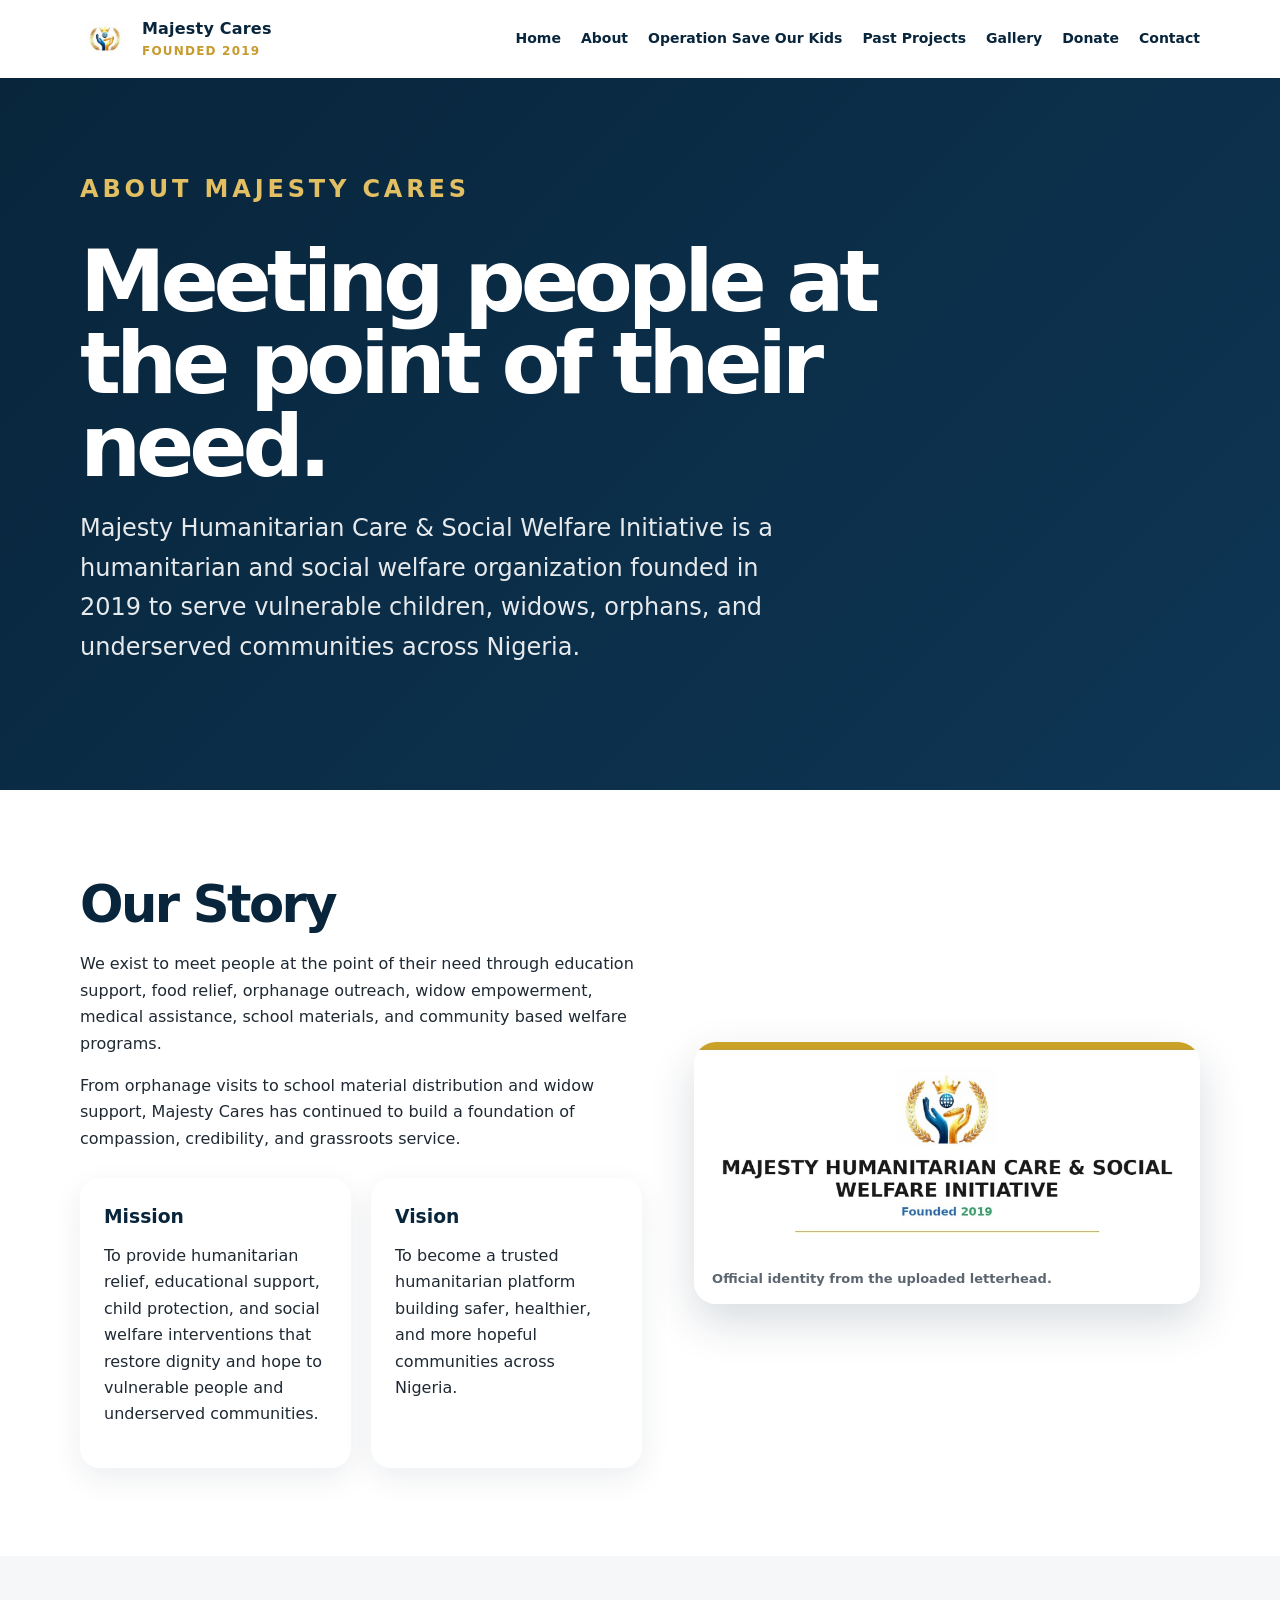
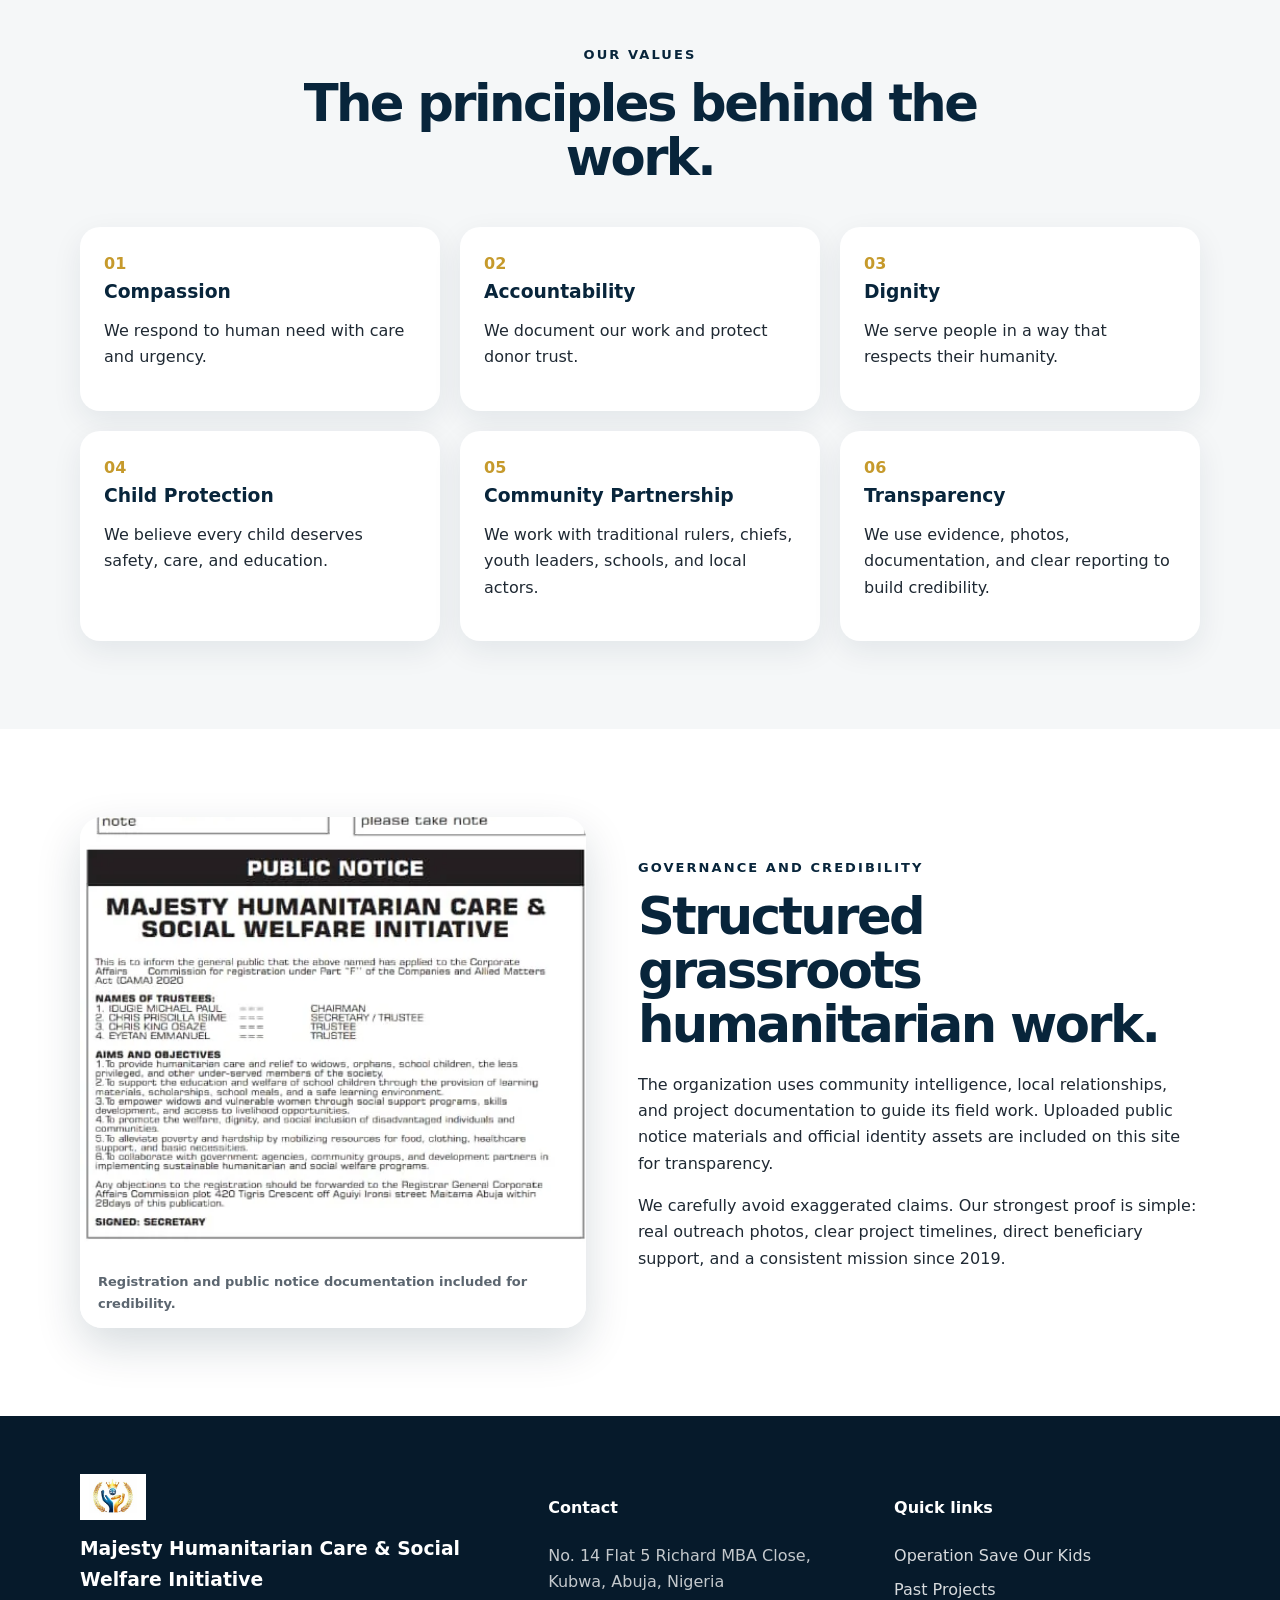
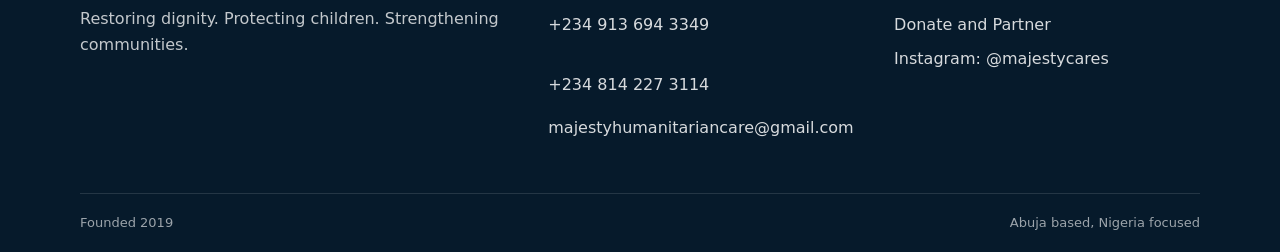
==== about.html @ 4772997c "Initial Majesty Cares NGO website" ====
<!doctype html>
<html lang="en">
<head>
  <meta charset="utf-8">
  <meta name="viewport" content="width=device-width, initial-scale=1">
  <title>About Majesty Cares | Founded 2019</title>
  <meta name="description" content="Learn about Majesty Humanitarian Care & Social Welfare Initiative, its mission, values, and grassroots humanitarian work.">
  <meta property="og:title" content="About Majesty Cares | Founded 2019">
  <meta property="og:description" content="Learn about Majesty Humanitarian Care & Social Welfare Initiative, its mission, values, and grassroots humanitarian work.">
  <meta property="og:image" content="assets/images/og-majesty-cares.jpg">
  <meta property="og:type" content="website">
  <link rel="icon" href="assets/images/logo.png">
  <link rel="stylesheet" href="assets/css/styles.css">
</head>
<body>

<header class="site-header" id="top">
  <div class="container header-inner">
    <a class="brand" href="index.html" aria-label="Majesty Cares home">
      <img src="assets/images/logo.png" alt="Majesty Humanitarian Care and Social Welfare Initiative logo">
      <span><strong>Majesty Cares</strong><small>Founded 2019</small></span>
    </a>
    <button class="nav-toggle" aria-expanded="false" aria-label="Open menu"><span></span><span></span><span></span></button>
    <nav class="main-nav" aria-label="Primary navigation">
      <a href="index.html">Home</a>
      <a href="about.html">About</a>
      <a href="operation-save-our-kids.html">Operation Save Our Kids</a>
      <a href="projects.html">Past Projects</a>
      <a href="gallery.html">Gallery</a>
      <a href="donate.html">Donate</a>
      <a href="contact.html">Contact</a>
    </nav>
  </div>
</header>

<main>

<section class="page-hero compact">
  <div class="container">
    <p class="eyebrow gold">About Majesty Cares</p>
    <h1>Meeting people at the point of their need.</h1>
    <p>Majesty Humanitarian Care & Social Welfare Initiative is a humanitarian and social welfare organization founded in 2019 to serve vulnerable children, widows, orphans, and underserved communities across Nigeria.</p>
  </div>
</section>
<section class="section">
  <div class="container split-grid">
    <div>
      <h2>Our Story</h2>
      <p>We exist to meet people at the point of their need through education support, food relief, orphanage outreach, widow empowerment, medical assistance, school materials, and community based welfare programs.</p>
      <p>From orphanage visits to school material distribution and widow support, Majesty Cares has continued to build a foundation of compassion, credibility, and grassroots service.</p>
      <div class="values-grid small">
        <div><h3>Mission</h3><p>To provide humanitarian relief, educational support, child protection, and social welfare interventions that restore dignity and hope to vulnerable people and underserved communities.</p></div>
        <div><h3>Vision</h3><p>To become a trusted humanitarian platform building safer, healthier, and more hopeful communities across Nigeria.</p></div>
      </div>
    </div>
    <div class="image-card official-card">
      <img src="assets/images/letterhead-header.png" alt="Official Majesty Cares letterhead identity">
      <div class="image-caption">Official identity from the uploaded letterhead.</div>
    </div>
  </div>
</section>
<section class="section muted">
  <div class="container">
    <div class="section-heading centered">
      <p class="eyebrow navy">Our Values</p>
      <h2>The principles behind the work.</h2>
    </div>
    <div class="values-grid">
      <div><span>01</span><h3>Compassion</h3><p>We respond to human need with care and urgency.</p></div>
      <div><span>02</span><h3>Accountability</h3><p>We document our work and protect donor trust.</p></div>
      <div><span>03</span><h3>Dignity</h3><p>We serve people in a way that respects their humanity.</p></div>
      <div><span>04</span><h3>Child Protection</h3><p>We believe every child deserves safety, care, and education.</p></div>
      <div><span>05</span><h3>Community Partnership</h3><p>We work with traditional rulers, chiefs, youth leaders, schools, and local actors.</p></div>
      <div><span>06</span><h3>Transparency</h3><p>We use evidence, photos, documentation, and clear reporting to build credibility.</p></div>
    </div>
  </div>
</section>
<section class="section">
  <div class="container split-grid reverse">
    <div class="image-card">
      <img src="assets/images/public-notice-businessnews.webp" alt="Majesty Cares public notice documentation">
      <div class="image-caption">Registration and public notice documentation included for credibility.</div>
    </div>
    <div>
      <p class="eyebrow navy">Governance and Credibility</p>
      <h2>Structured grassroots humanitarian work.</h2>
      <p>The organization uses community intelligence, local relationships, and project documentation to guide its field work. Uploaded public notice materials and official identity assets are included on this site for transparency.</p>
      <p>We carefully avoid exaggerated claims. Our strongest proof is simple: real outreach photos, clear project timelines, direct beneficiary support, and a consistent mission since 2019.</p>
    </div>
  </div>
</section>

</main>

<footer class="site-footer">
  <div class="container footer-grid">
    <div>
      <img class="footer-logo" src="assets/images/logo.png" alt="Majesty Cares logo">
      <h3>Majesty Humanitarian Care & Social Welfare Initiative</h3>
      <p>Restoring dignity. Protecting children. Strengthening communities.</p>
    </div>
    <div>
      <h4>Contact</h4>
      <p>No. 14 Flat 5 Richard MBA Close, Kubwa, Abuja, Nigeria</p>
      <p><a href="tel:+2349136943349">+234 913 694 3349</a><br><a href="tel:+2348142273114">+234 814 227 3114</a></p>
      <p><a href="mailto:majestyhumanitariancare@gmail.com">majestyhumanitariancare@gmail.com</a></p>
    </div>
    <div>
      <h4>Quick links</h4>
      <a href="operation-save-our-kids.html">Operation Save Our Kids</a>
      <a href="projects.html">Past Projects</a>
      <a href="donate.html">Donate and Partner</a>
      <a href="https://www.instagram.com/majestycares?utm_source=ig_web_button_share_sheet&igsh=ZDNlZDc0MzIxNw==" target="_blank" rel="noopener">Instagram: @majestycares</a>
    </div>
  </div>
  <div class="container footer-bottom">
    <span>Founded 2019</span>
    <span>Abuja based, Nigeria focused</span>
  </div>
</footer>

<script src="assets/js/main.js"></script>
</body>
</html>
---- assets/css/styles.css ----
:root{
  --navy:#08253b;
  --navy-2:#0e3655;
  --gold:#c69a2c;
  --gold-2:#e1bf62;
  --cream:#f8f3e7;
  --soft:#f5f7f8;
  --green:#1d6f5b;
  --text:#1f2933;
  --muted:#5c6670;
  --white:#fff;
  --shadow:0 18px 45px rgba(8,37,59,.16);
  --radius:22px;
}
*{box-sizing:border-box}
html{scroll-behavior:smooth}
body{margin:0;font-family:Inter, ui-sans-serif, system-ui, -apple-system, BlinkMacSystemFont, "Segoe UI", sans-serif;color:var(--text);background:#fff;line-height:1.65}
a{color:inherit;text-decoration:none}
img{max-width:100%;display:block}
.container{width:min(1120px,92vw);margin:0 auto}.narrow{width:min(820px,92vw)}.centered{text-align:center}.centered-actions{justify-content:center}
.site-header{position:sticky;top:0;z-index:50;background:rgba(255,255,255,.94);backdrop-filter:blur(14px);box-shadow:0 1px 0 rgba(8,37,59,.08)}
.header-inner{display:flex;align-items:center;justify-content:space-between;min-height:78px;gap:24px}.brand{display:flex;align-items:center;gap:12px}.brand img{width:50px;height:42px;object-fit:contain}.brand strong{display:block;color:var(--navy);letter-spacing:.2px}.brand small{display:block;color:var(--gold);font-size:12px;font-weight:700;text-transform:uppercase;letter-spacing:.1em}.main-nav{display:flex;align-items:center;gap:20px;font-weight:700;font-size:14px;color:var(--navy)}.main-nav a{position:relative}.main-nav a:after{content:"";position:absolute;left:0;bottom:-8px;width:0;height:2px;background:var(--gold);transition:.25s}.main-nav a:hover:after{width:100%}.nav-toggle{display:none;border:0;background:var(--navy);border-radius:10px;padding:10px;gap:4px;flex-direction:column}.nav-toggle span{width:24px;height:2px;background:#fff;display:block}
.hero{position:relative;min-height:700px;display:grid;align-items:center;overflow:hidden;background:var(--navy);color:#fff}.hero-bg{position:absolute;inset:0}.hero-bg:after{content:"";position:absolute;inset:0;background:linear-gradient(90deg,rgba(8,37,59,.92),rgba(8,37,59,.62),rgba(8,37,59,.18))}.hero-bg img{width:100%;height:100%;object-fit:cover}.hero-content{position:relative;z-index:1;padding:90px 0}.eyebrow{font-size:13px;font-weight:900;text-transform:uppercase;letter-spacing:.16em;margin:0 0 12px}.eyebrow.gold{color:var(--gold-2)}.eyebrow.navy{color:var(--navy)}.hero h1,.page-hero h1{font-size:clamp(44px,7vw,86px);line-height:.96;margin:0 0 22px;letter-spacing:-.06em;max-width:850px}.lead,.page-hero p{font-size:clamp(18px,2.3vw,24px);max-width:720px;margin:0 0 30px;color:rgba(255,255,255,.9)}.hero-actions{display:flex;flex-wrap:wrap;gap:14px;align-items:center}.btn{display:inline-flex;align-items:center;justify-content:center;border-radius:999px;padding:14px 22px;font-weight:900;border:2px solid transparent;transition:.2s;cursor:pointer}.btn:hover{transform:translateY(-2px)}.btn-primary{background:var(--gold);color:#111}.btn-secondary{background:var(--navy);color:#fff}.btn-light{background:#fff;color:var(--navy)}.btn-outline{border-color:rgba(255,255,255,.65);color:#fff}.credibility-strip{margin-top:34px;display:flex;flex-wrap:wrap;gap:10px}.credibility-strip span{background:rgba(255,255,255,.13);border:1px solid rgba(255,255,255,.23);border-radius:999px;padding:9px 13px;font-weight:800;font-size:13px}
.section{padding:88px 0}.muted{background:var(--soft)}.split-grid{display:grid;grid-template-columns:1fr .9fr;gap:52px;align-items:center}.split-grid.reverse{grid-template-columns:.9fr 1fr}h2{font-size:clamp(32px,4vw,54px);line-height:1.05;letter-spacing:-.05em;color:var(--navy);margin:0 0 20px}h3{margin:0 0 10px;color:var(--navy)}p{margin:0 0 16px}.large-text{font-size:24px;color:var(--navy);font-weight:700}.text-link{color:var(--gold);font-weight:900}.image-card{background:#fff;border-radius:var(--radius);overflow:hidden;box-shadow:var(--shadow)}.image-card img{width:100%;height:440px;object-fit:cover}.official-card img{height:auto;object-fit:contain;background:#fff}.image-caption{padding:14px 18px;background:#fff;color:var(--muted);font-size:13px;font-weight:700}.section-heading{margin-bottom:34px}.section-heading.centered{max-width:800px;margin:0 auto 42px}.crisis-section{background:linear-gradient(135deg,var(--navy),#0a1b2a);color:#fff}.crisis-section h2,.crisis-section h3{color:#fff}.crisis-section p{color:rgba(255,255,255,.82)}.news-grid{display:grid;grid-template-columns:repeat(3,1fr);gap:18px}.news-card{background:rgba(255,255,255,.08);border:1px solid rgba(255,255,255,.16);border-radius:20px;padding:24px;min-height:220px}.news-card span{color:var(--gold-2);font-weight:900;text-transform:uppercase;font-size:12px;letter-spacing:.12em}.news-card p{margin-bottom:0}.osok-highlight{background:var(--cream)}.callout-panel{background:var(--navy);color:#fff;border-radius:var(--radius);padding:42px;box-shadow:var(--shadow)}.callout-panel h2{color:#fff}.mini-list{display:flex;gap:10px;flex-wrap:wrap;margin:24px 0}.mini-list span{background:rgba(255,255,255,.12);border:1px solid rgba(255,255,255,.18);padding:8px 12px;border-radius:999px;font-weight:800;font-size:13px}.impact-board{display:grid;grid-template-columns:1fr 1fr;gap:16px}.impact-board div{background:#fff;border-radius:20px;padding:30px;box-shadow:var(--shadow)}.impact-board strong{display:block;font-size:44px;color:var(--gold);line-height:1}.impact-board span{font-weight:800;color:var(--navy)}.project-preview-grid{display:grid;grid-template-columns:repeat(3,1fr);gap:22px}.project-card{background:#fff;border-radius:var(--radius);overflow:hidden;box-shadow:var(--shadow)}.project-card img{height:250px;width:100%;object-fit:cover}.project-card div{padding:20px}.project-card span{color:var(--gold);font-weight:900;font-size:13px;text-transform:uppercase}.center-action{text-align:center;margin-top:34px}.donate-strip{background:var(--navy);color:#fff}.donate-strip h2{color:#fff}.donate-grid{display:grid;grid-template-columns:1.2fr .8fr;gap:40px;align-items:center}.donate-grid.big{align-items:start}.bank-card{background:#fff;color:var(--text);border-radius:var(--radius);padding:30px;box-shadow:var(--shadow)}.bank-card h2,.bank-card h3{color:var(--navy)}.copy-btn{border:0;background:var(--gold);color:#111;font-weight:900;border-radius:999px;padding:12px 18px;cursor:pointer}.small-note{font-size:13px;color:var(--muted);margin-top:18px}.sticky-card{position:sticky;top:100px}
.page-hero{background:linear-gradient(135deg,var(--navy),var(--navy-2));color:#fff;padding:110px 0}.page-hero.compact{padding:92px 0}.page-hero.operation-hero{background:linear-gradient(rgba(8,37,59,.82),rgba(8,37,59,.82)),url('../images/hero-school-outreach.webp') center/cover}.values-grid{display:grid;grid-template-columns:repeat(3,1fr);gap:20px}.values-grid.small{grid-template-columns:1fr 1fr;margin-top:26px}.values-grid div{background:#fff;border-radius:20px;padding:24px;box-shadow:0 10px 30px rgba(8,37,59,.08)}.values-grid span{color:var(--gold);font-weight:900}.area-grid{display:grid;grid-template-columns:repeat(6,1fr);gap:16px}.area-grid div{background:#fff;border-radius:18px;padding:24px;text-align:center;box-shadow:0 10px 28px rgba(8,37,59,.08)}.area-grid h3{font-size:18px}.area-grid p{margin:0;color:var(--gold);font-weight:900}.pillar-grid{display:grid;grid-template-columns:repeat(4,1fr);gap:18px}.pillar-card{background:#fff;border-radius:22px;padding:26px;box-shadow:var(--shadow)}.pillar-card span{color:var(--gold);font-weight:900}.pillar-card ul{padding-left:18px;margin-bottom:0}.news-stack{display:grid;gap:14px}.news-stack a{display:block;background:rgba(255,255,255,.08);border:1px solid rgba(255,255,255,.16);border-radius:18px;padding:20px;font-weight:900}.timeline-section{background:#fff}.timeline-item{display:grid;grid-template-columns:220px 1fr;gap:34px;padding:36px 0;border-bottom:1px solid #e5e8eb}.timeline-date{color:var(--gold);font-weight:900}.photo-row{display:grid;grid-template-columns:1fr 1fr;gap:16px;margin-top:20px}.photo-row.three{grid-template-columns:repeat(3,1fr)}.photo-row img{height:280px;width:100%;object-fit:cover;border-radius:18px}.check-list{display:grid;grid-template-columns:1fr 1fr;gap:8px 22px;padding-left:18px}.gallery-filters{display:flex;flex-wrap:wrap;gap:10px;margin-bottom:28px}.gallery-filters button{border:1px solid #d8dde3;background:#fff;border-radius:999px;padding:10px 16px;font-weight:900;cursor:pointer}.gallery-filters .active{background:var(--navy);color:#fff;border-color:var(--navy)}.gallery-grid{display:grid;grid-template-columns:repeat(3,1fr);gap:18px}.gallery-grid figure{margin:0;background:#fff;border-radius:18px;overflow:hidden;box-shadow:0 10px 28px rgba(8,37,59,.1)}.gallery-grid img{height:310px;width:100%;object-fit:cover}.gallery-grid figcaption{padding:13px 15px;font-weight:800;color:var(--navy)}.support-list{display:grid;grid-template-columns:1fr 1fr;gap:12px}.support-list div{background:var(--soft);border-radius:14px;padding:15px;font-weight:800;color:var(--navy)}.contact-grid{display:grid;grid-template-columns:1fr .8fr;gap:40px;align-items:center}.contact-card{background:var(--cream);border-radius:var(--radius);padding:36px;box-shadow:var(--shadow)}.contact-card a{color:var(--navy);font-weight:900}.footer-logo{width:66px;margin-bottom:14px}.site-footer{background:#061a2b;color:#fff;padding:58px 0 18px}.footer-grid{display:grid;grid-template-columns:1.4fr 1fr 1fr;gap:40px}.site-footer h3,.site-footer h4{color:#fff}.site-footer p{color:rgba(255,255,255,.76)}.site-footer a{display:block;color:rgba(255,255,255,.84);margin:0 0 8px}.footer-bottom{border-top:1px solid rgba(255,255,255,.12);margin-top:36px;padding-top:18px;display:flex;justify-content:space-between;color:rgba(255,255,255,.6);font-size:13px}
@media (max-width:980px){.nav-toggle{display:flex}.main-nav{position:absolute;top:78px;left:0;right:0;background:#fff;display:none;flex-direction:column;align-items:flex-start;padding:24px 5vw;box-shadow:0 18px 30px rgba(8,37,59,.12)}.main-nav.open{display:flex}.split-grid,.split-grid.reverse,.donate-grid,.contact-grid{grid-template-columns:1fr}.news-grid,.project-preview-grid,.values-grid,.pillar-grid,.gallery-grid{grid-template-columns:1fr 1fr}.area-grid{grid-template-columns:repeat(3,1fr)}.timeline-item{grid-template-columns:1fr}.hero{min-height:640px}}
@media (max-width:680px){.hero h1,.page-hero h1{font-size:42px}.section{padding:62px 0}.news-grid,.project-preview-grid,.values-grid,.values-grid.small,.pillar-grid,.gallery-grid,.support-list,.photo-row,.photo-row.three{grid-template-columns:1fr}.area-grid{grid-template-columns:1fr 1fr}.impact-board{grid-template-columns:1fr}.footer-grid{grid-template-columns:1fr}.footer-bottom{display:block}.image-card img{height:320px}.gallery-grid img,.photo-row img{height:260px}.brand span{display:none}}
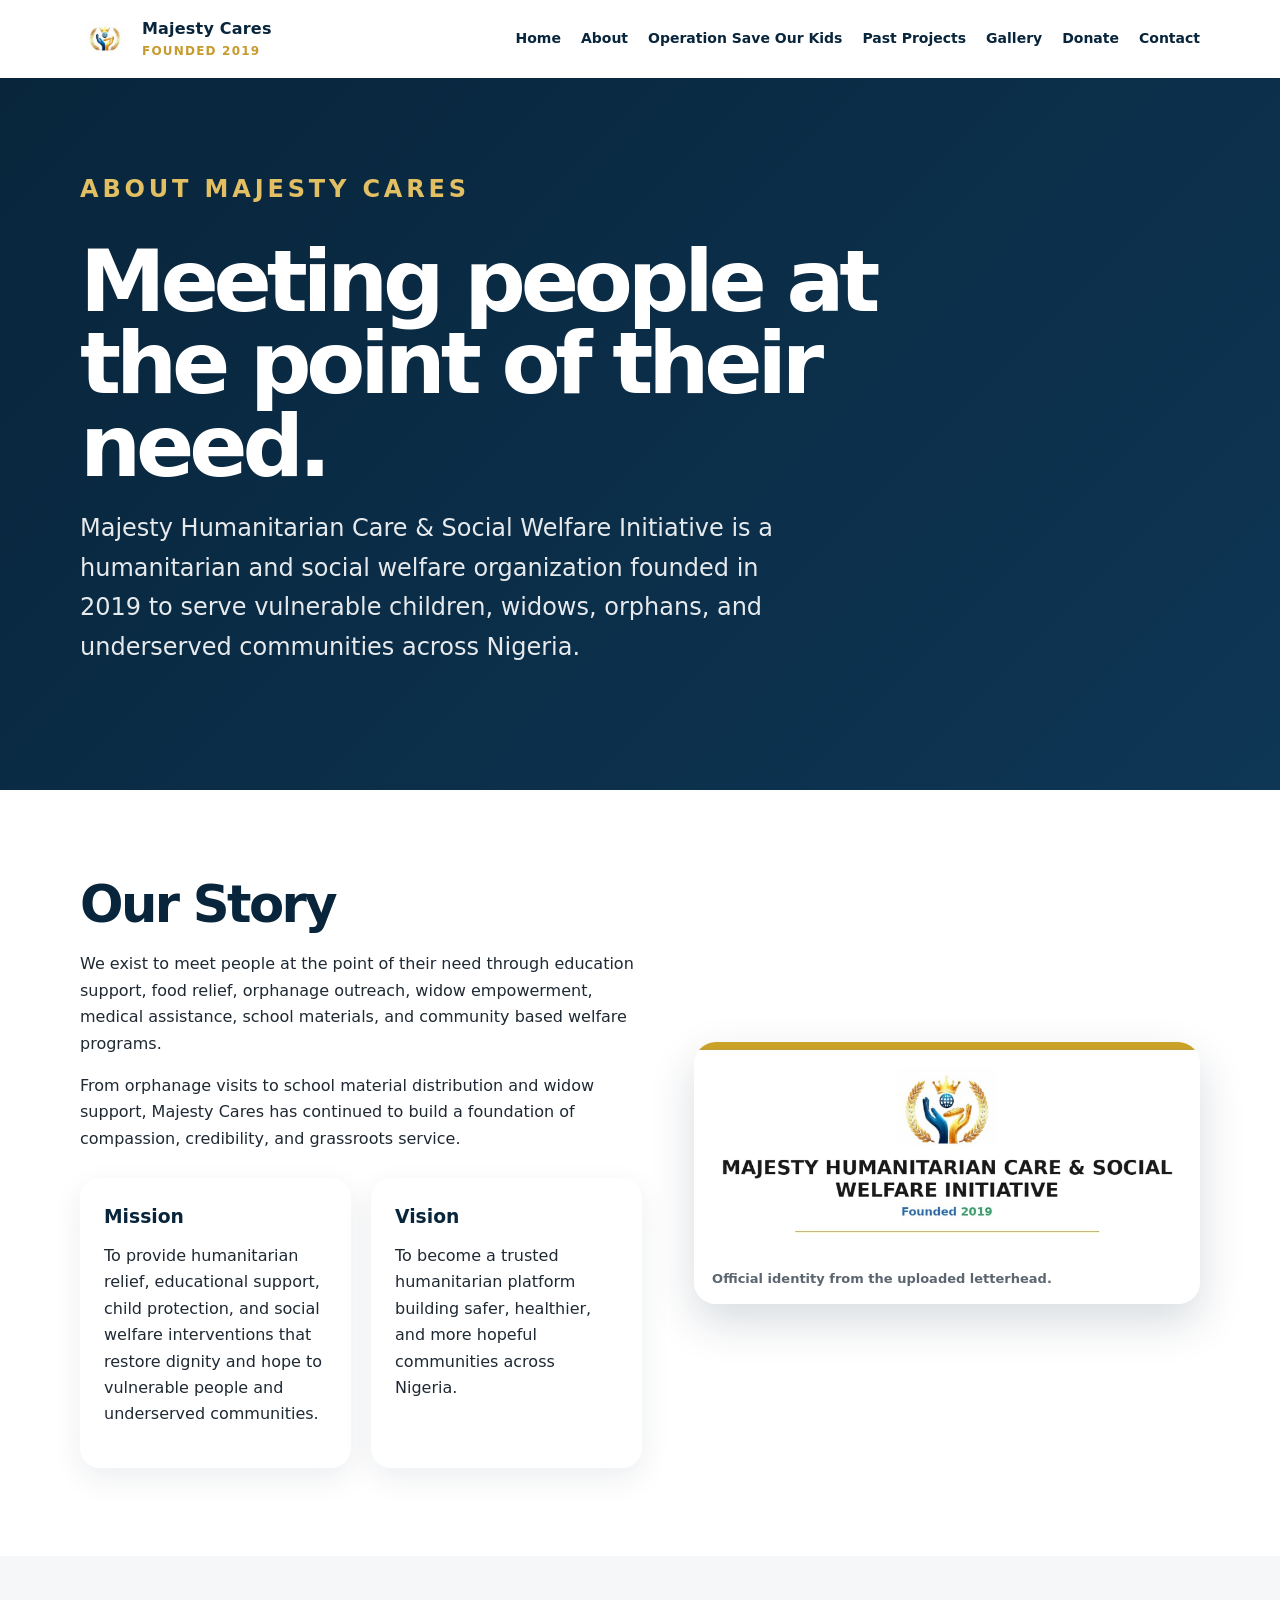
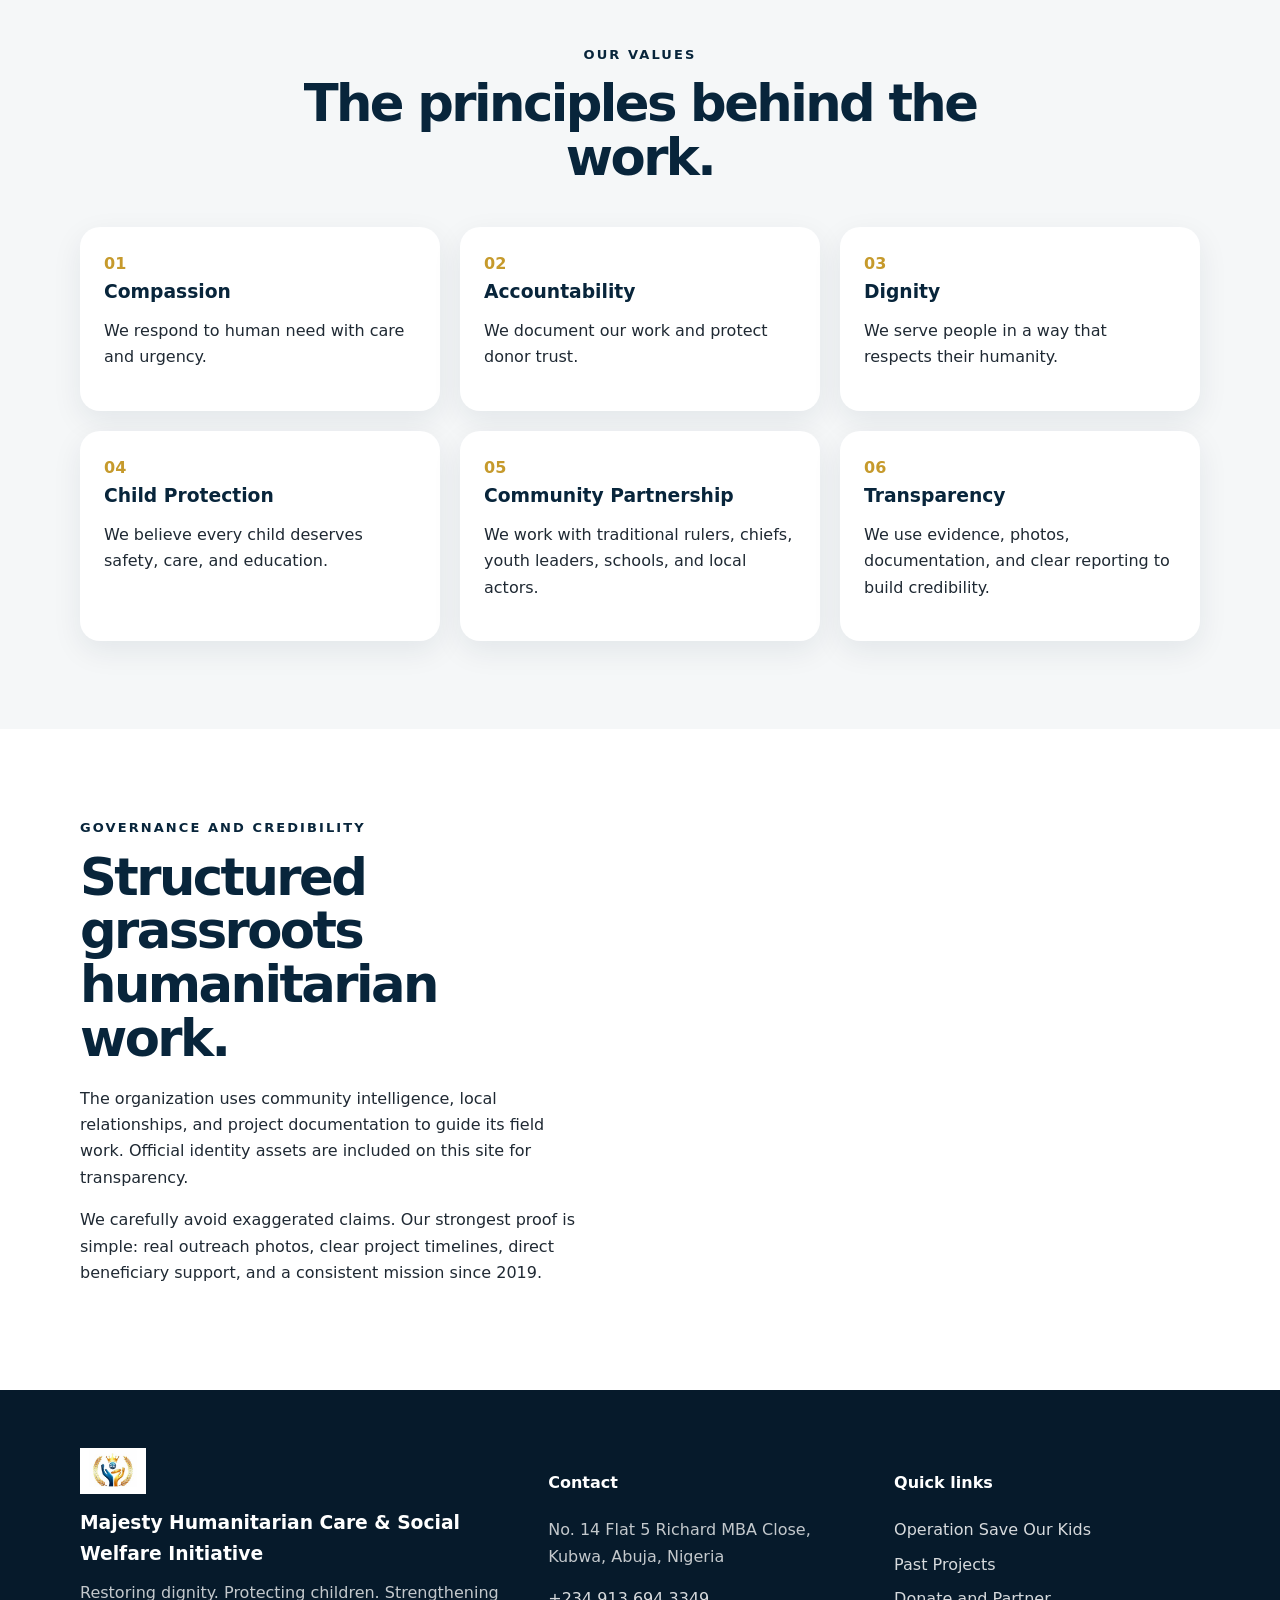
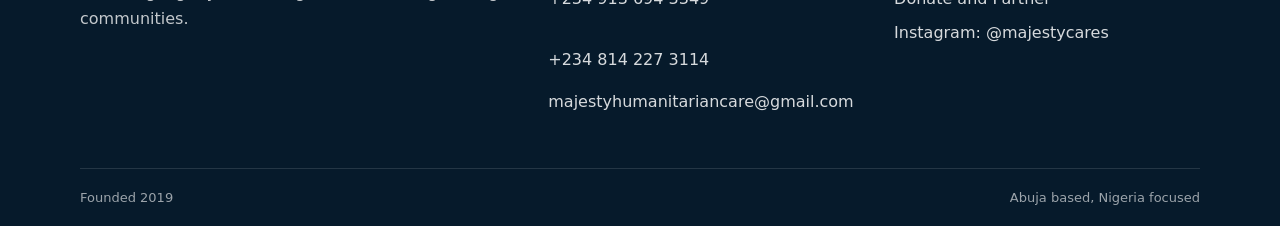
==== commit 180702ba: "Remove newspaper publication image Remove the Business News publication asset and its About and Gall" ====
--- a/about.html
+++ b/about.html
@@ -77,14 +77,10 @@
 </section>
 <section class="section">
   <div class="container split-grid reverse">
-    <div class="image-card">
-      <img src="assets/images/public-notice-businessnews.webp" alt="Majesty Cares public notice documentation">
-      <div class="image-caption">Registration and public notice documentation included for credibility.</div>
-    </div>
     <div>
       <p class="eyebrow navy">Governance and Credibility</p>
       <h2>Structured grassroots humanitarian work.</h2>
-      <p>The organization uses community intelligence, local relationships, and project documentation to guide its field work. Uploaded public notice materials and official identity assets are included on this site for transparency.</p>
+      <p>The organization uses community intelligence, local relationships, and project documentation to guide its field work. Official identity assets are included on this site for transparency.</p>
       <p>We carefully avoid exaggerated claims. Our strongest proof is simple: real outreach photos, clear project timelines, direct beneficiary support, and a consistent mission since 2019.</p>
     </div>
   </div>
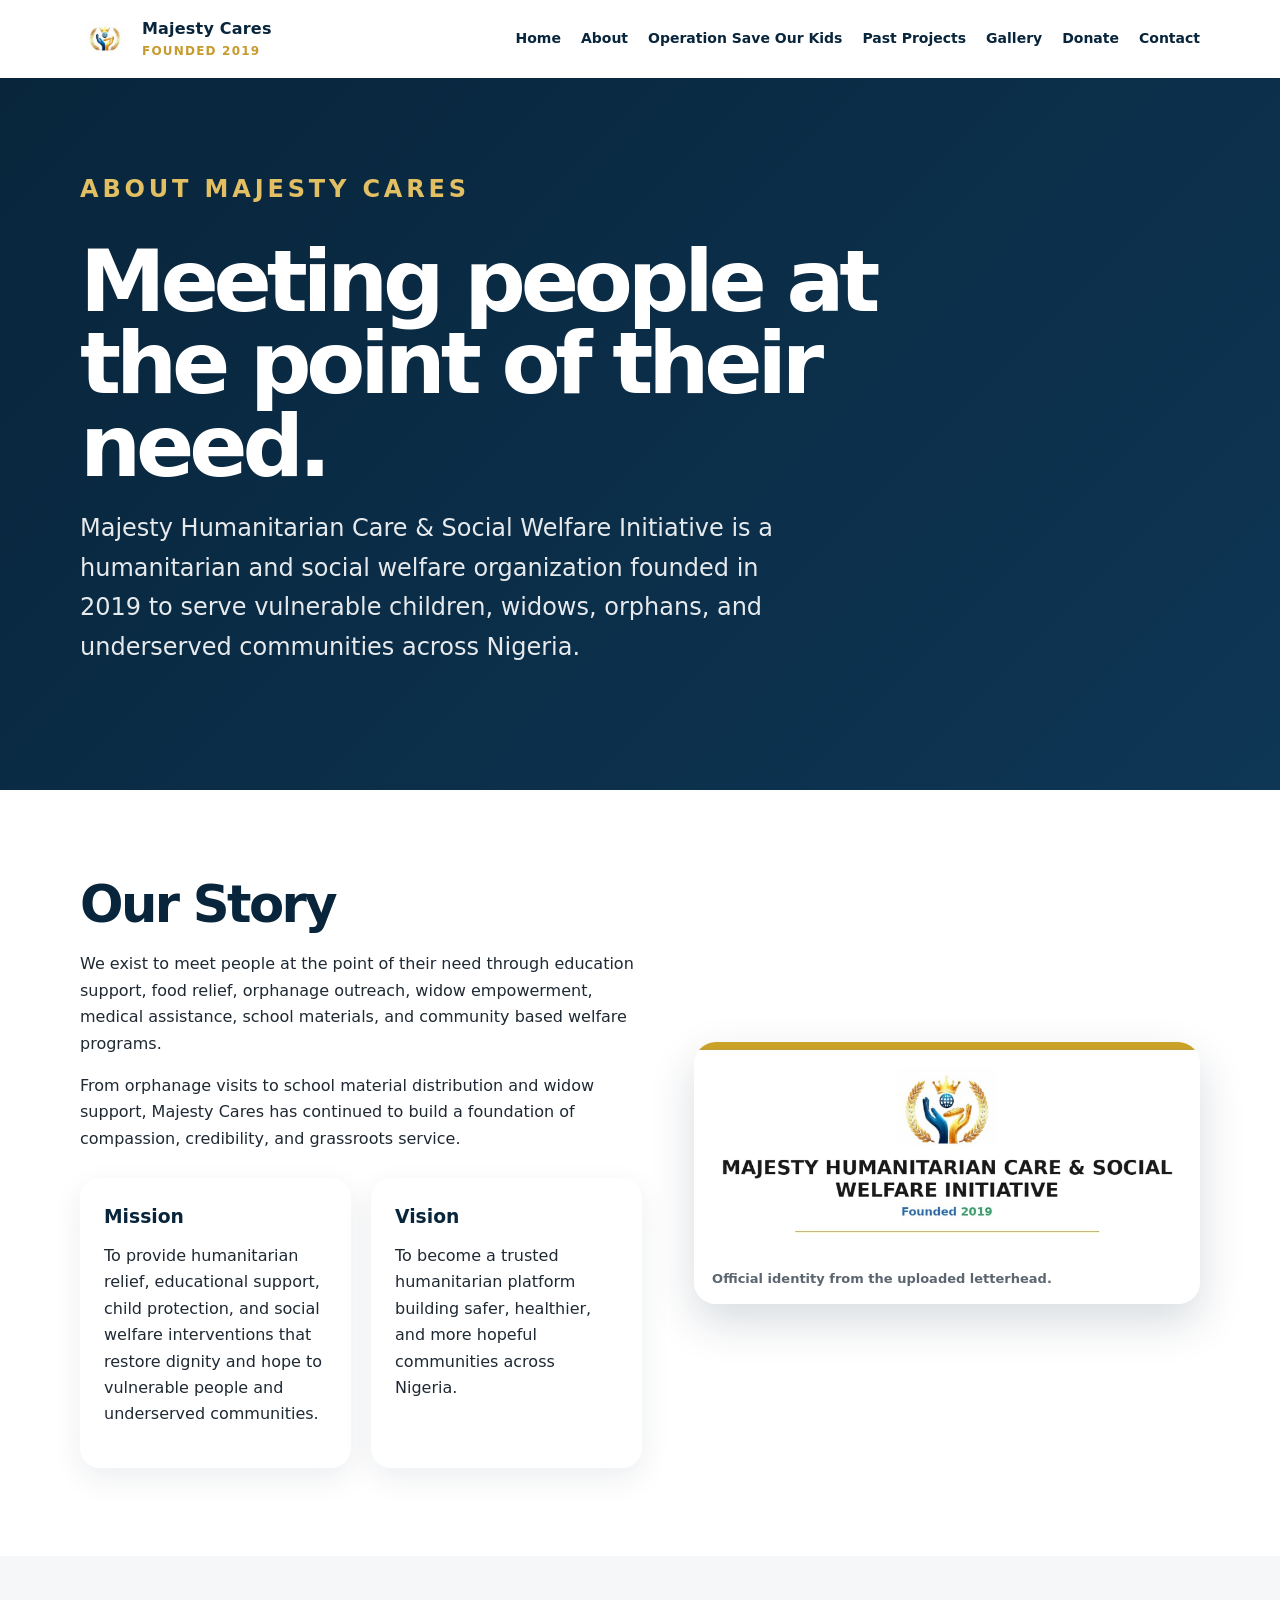
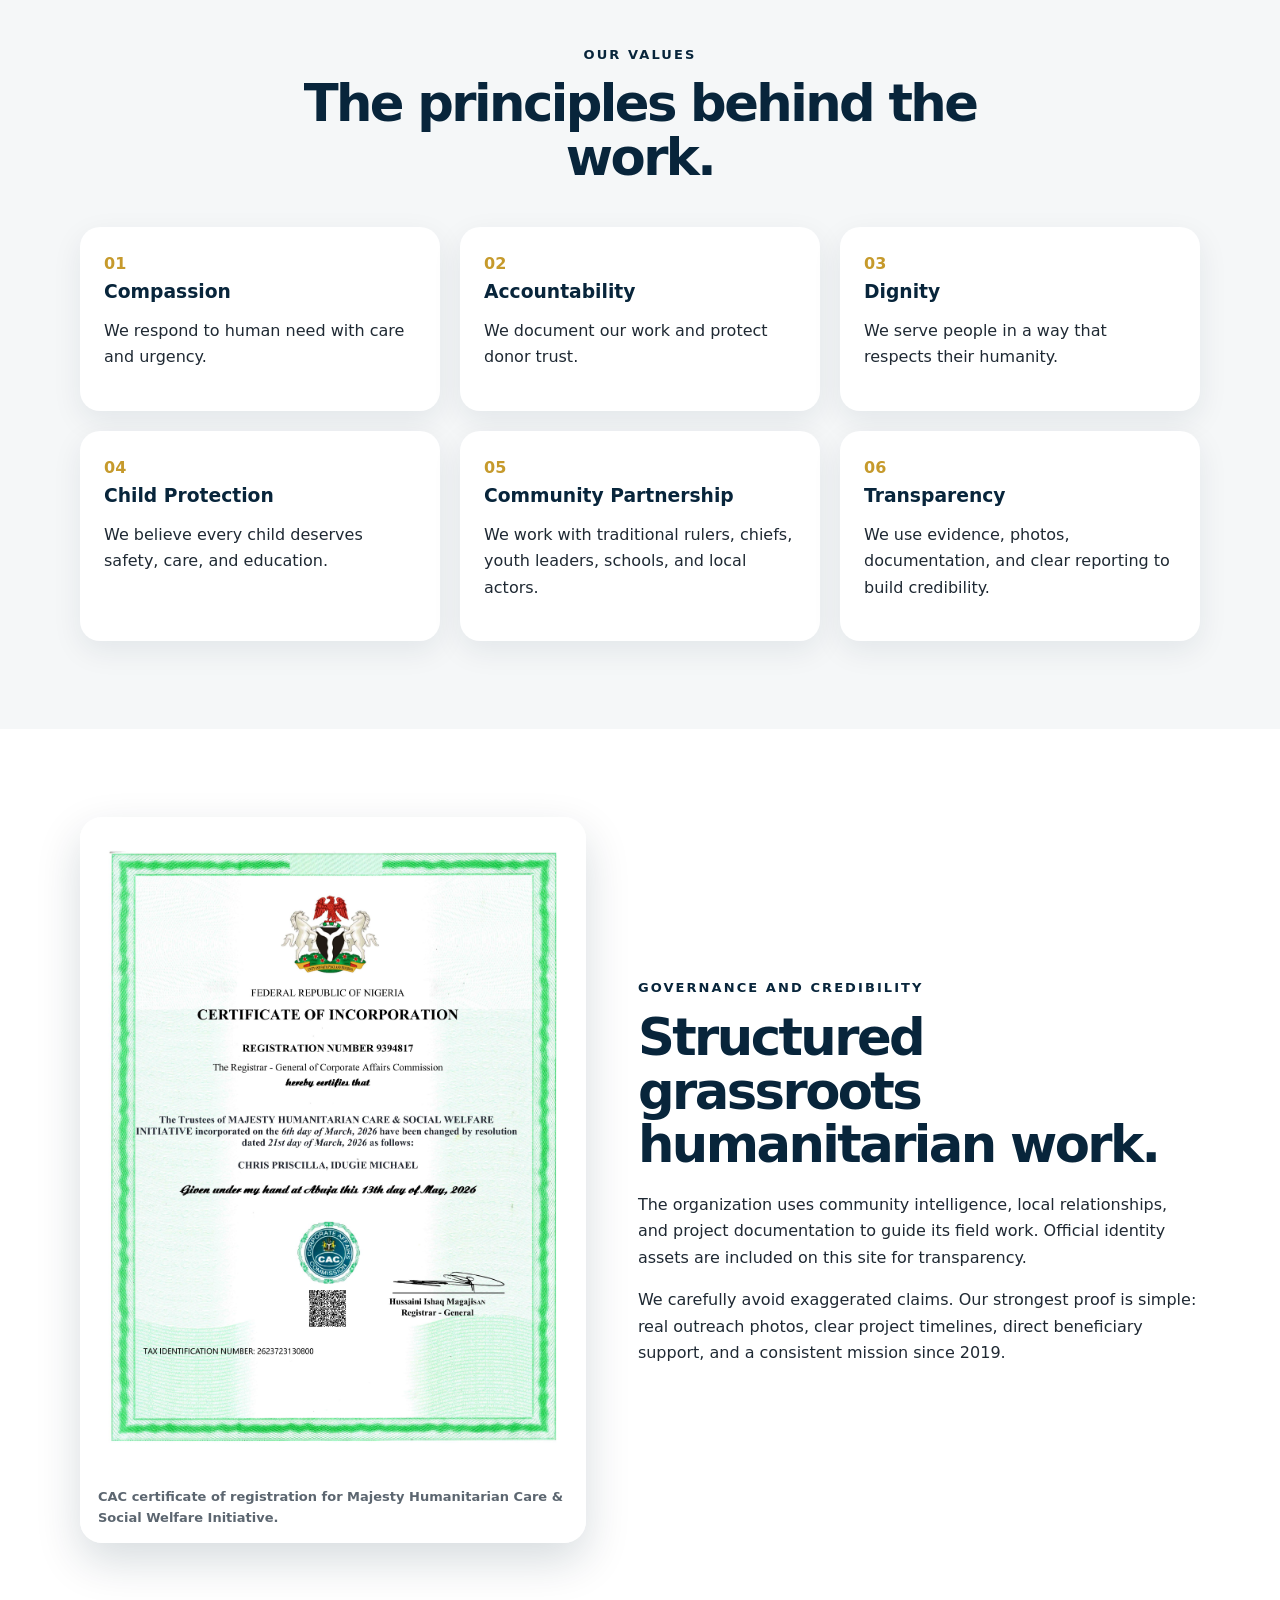
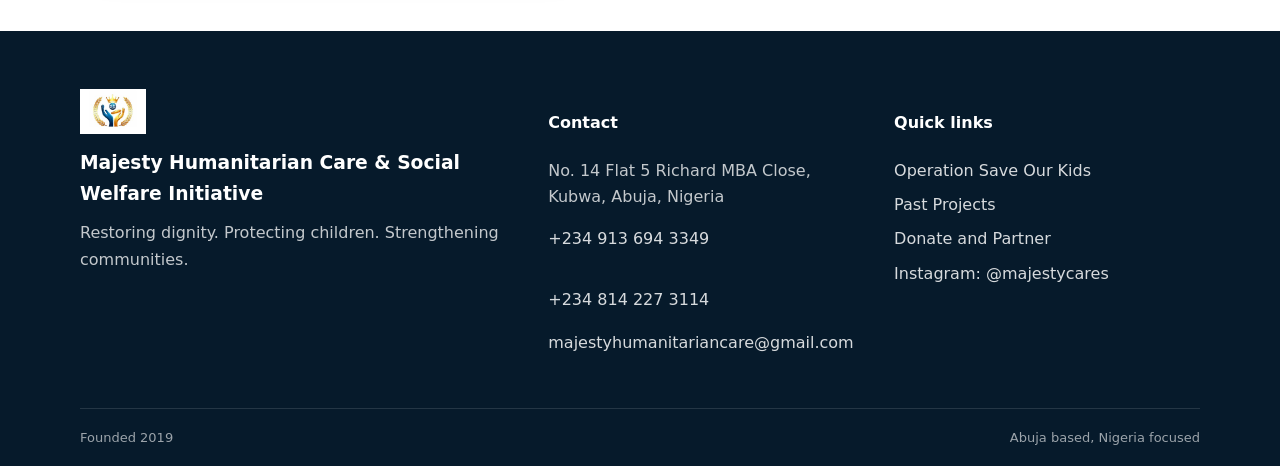
==== commit 08472be2: "Replace publication image with CAC certificate Show the NGO CAC certificate on the About and Gallery" ====
--- a/about.html
+++ b/about.html
@@ -77,6 +77,10 @@
 </section>
 <section class="section">
   <div class="container split-grid reverse">
+    <div class="image-card official-card">
+      <img src="assets/images/cac-certificate.jpg" alt="Majesty Humanitarian Care and Social Welfare Initiative CAC certificate of registration">
+      <div class="image-caption">CAC certificate of registration for Majesty Humanitarian Care & Social Welfare Initiative.</div>
+    </div>
     <div>
       <p class="eyebrow navy">Governance and Credibility</p>
       <h2>Structured grassroots humanitarian work.</h2>
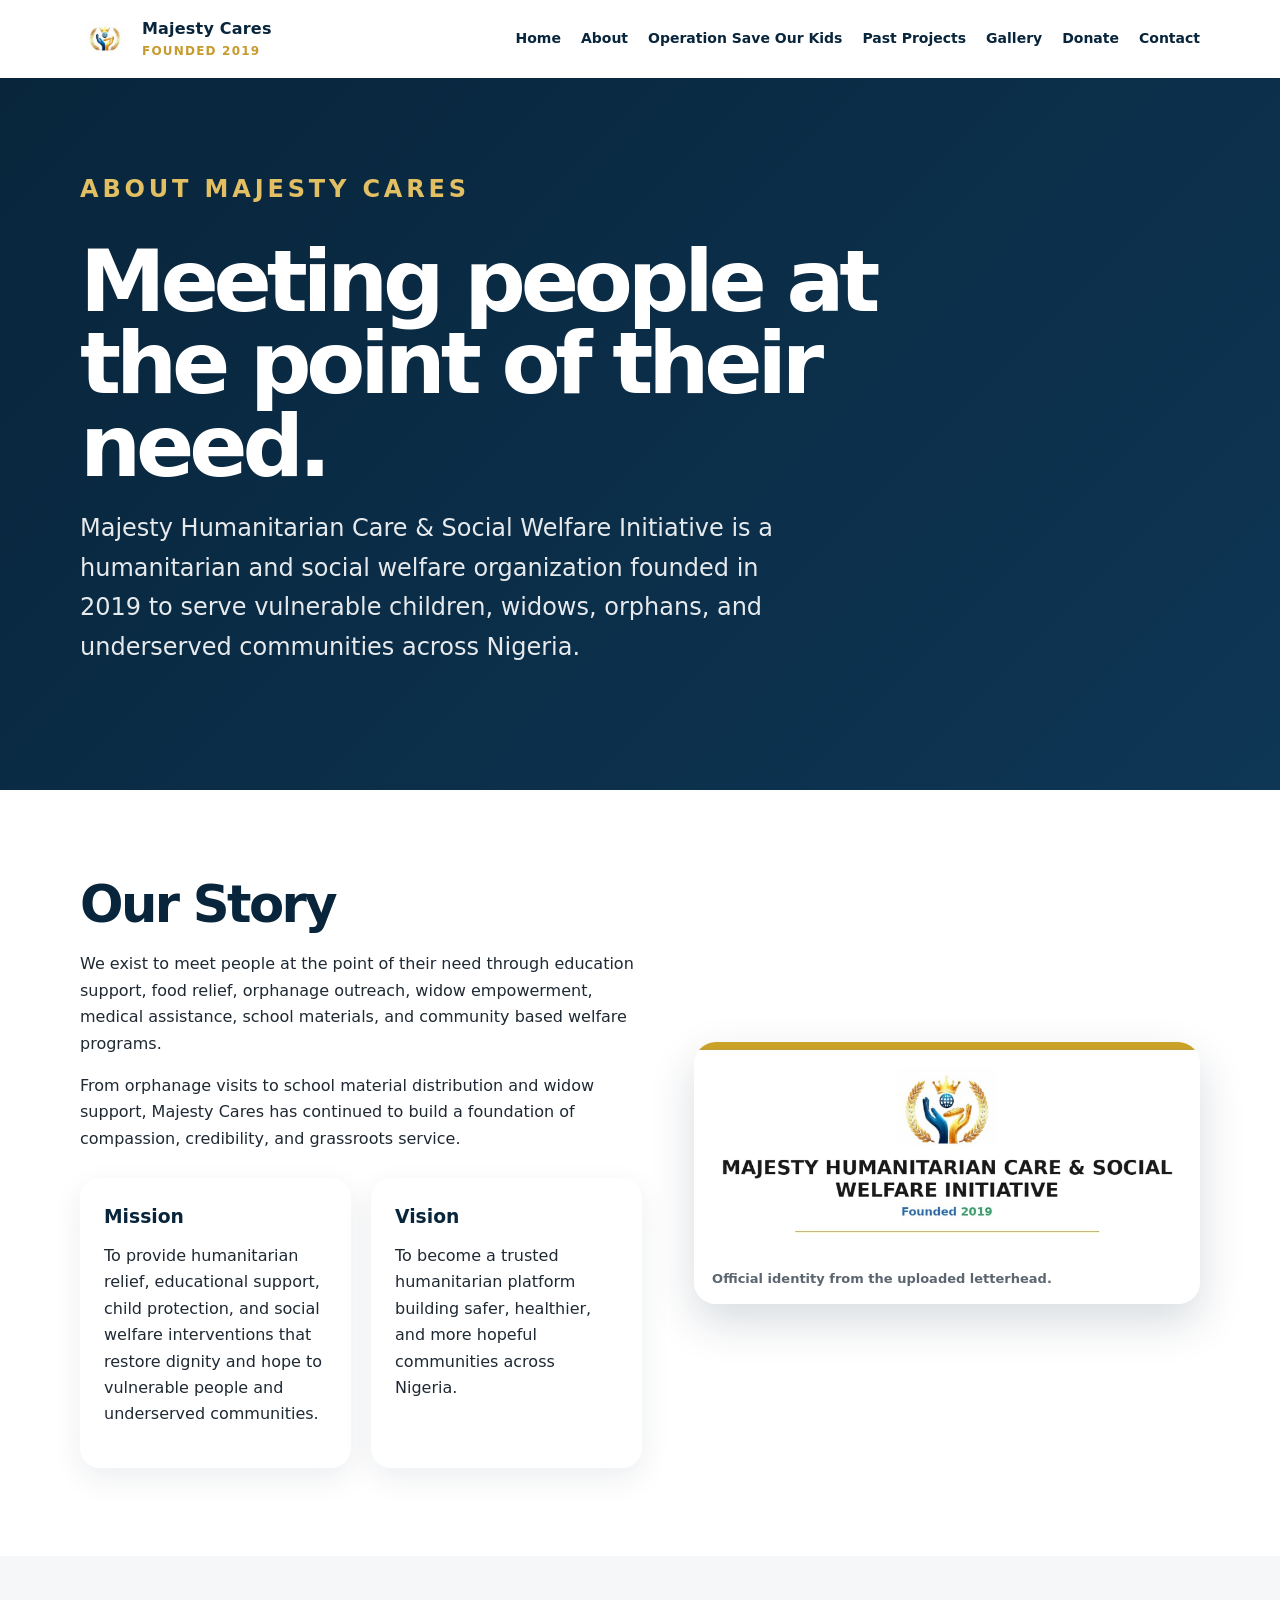
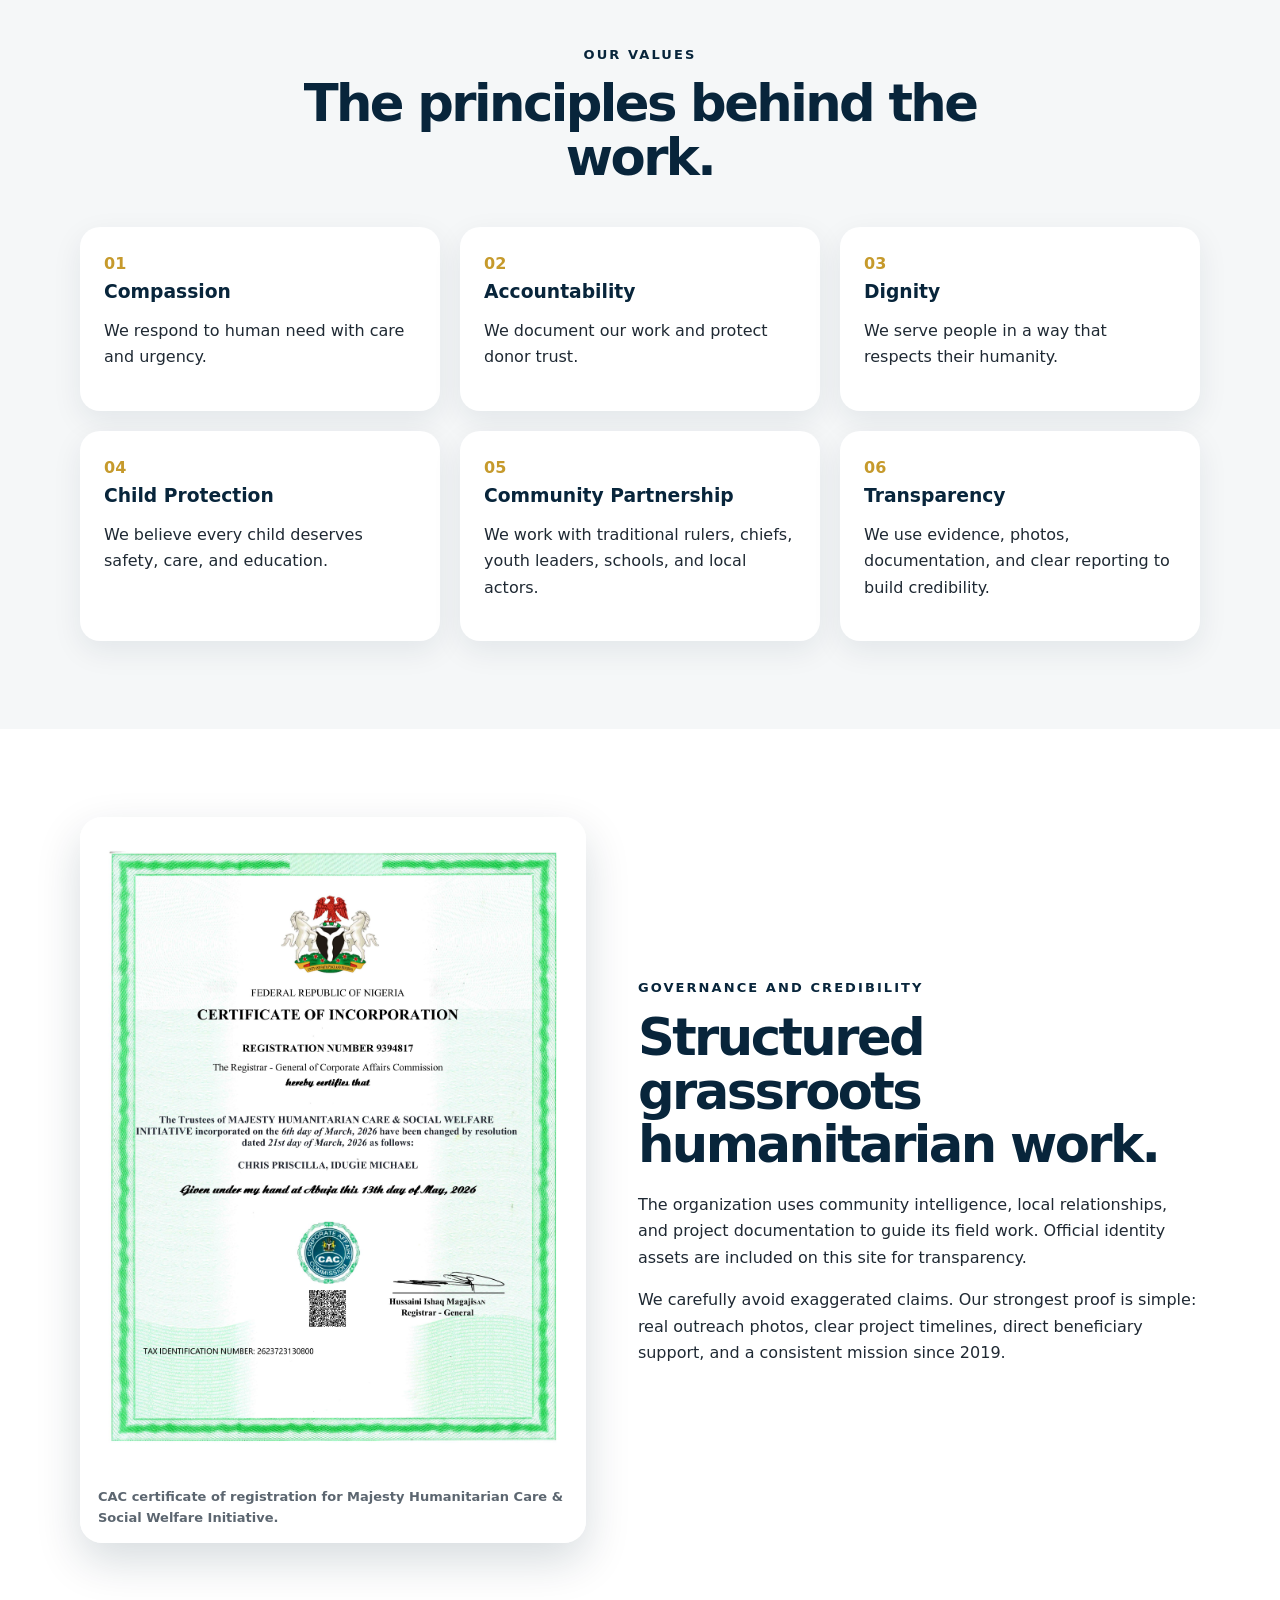
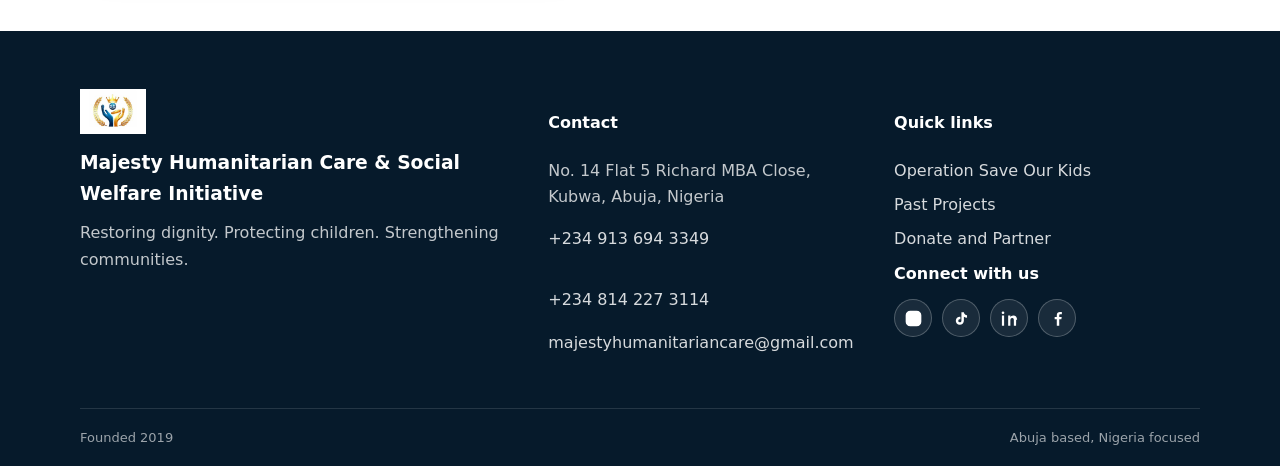
==== commit ed51a1cd: "Add social media icon links to footer Replace the footer Instagram text link with accessible clickab" ====
--- a/about.html
+++ b/about.html
@@ -110,7 +110,23 @@
       <a href="operation-save-our-kids.html">Operation Save Our Kids</a>
       <a href="projects.html">Past Projects</a>
       <a href="donate.html">Donate and Partner</a>
-      <a href="https://www.instagram.com/majestycares?utm_source=ig_web_button_share_sheet&igsh=ZDNlZDc0MzIxNw==" target="_blank" rel="noopener">Instagram: @majestycares</a>
+      <div class="social-connect">
+        <h4>Connect with us</h4>
+        <div class="social-links" aria-label="Social media links">
+          <a class="social-link instagram" href="https://www.instagram.com/majestycares" target="_blank" rel="noopener" aria-label="Instagram">
+            <svg viewBox="0 0 24 24" aria-hidden="true"><rect x="3" y="3" width="18" height="18" rx="5"></rect><circle cx="12" cy="12" r="4"></circle><circle cx="17.5" cy="6.5" r="1"></circle></svg>
+          </a>
+          <a class="social-link tiktok" href="https://www.tiktok.com/@majestycares" target="_blank" rel="noopener" aria-label="TikTok">
+            <svg viewBox="0 0 24 24" aria-hidden="true"><path d="M15 4c.4 2.2 1.7 3.6 4 3.8v3.1c-1.5 0-2.8-.4-4-1.2v5.2a5.1 5.1 0 1 1-4.4-5.1v3.2a2 2 0 1 0 1.3 1.9V4H15Z"></path></svg>
+          </a>
+          <a class="social-link linkedin" href="https://www.linkedin.com/company/majesty-humanitarian-care-social-welfare-initiative/" target="_blank" rel="noopener" aria-label="LinkedIn">
+            <svg viewBox="0 0 24 24" aria-hidden="true"><path d="M5.2 8.3H2.4V21h2.8V8.3ZM3.8 3A1.7 1.7 0 1 0 3.8 6.4 1.7 1.7 0 0 0 3.8 3ZM21.6 13.7c0-3.8-2-5.6-4.7-5.6-2.2 0-3.2 1.2-3.8 2v-1.8h-2.8V21h2.8v-6.3c0-1.7.3-3.3 2.4-3.3 2 0 2 1.9 2 3.4V21h2.8l.1-7.3Z"></path></svg>
+          </a>
+          <a class="social-link facebook" href="https://www.facebook.com/share/1Fbgy3PuV8/" target="_blank" rel="noopener" aria-label="Facebook">
+            <svg viewBox="0 0 24 24" aria-hidden="true"><path d="M14.2 21v-8h2.7l.4-3h-3.1V8.1c0-.9.3-1.5 1.6-1.5h1.7V3.9c-.3 0-1.3-.1-2.4-.1-2.4 0-4 1.5-4 4.1V10H8.4v3h2.7v8h3.1Z"></path></svg>
+          </a>
+        </div>
+      </div>
     </div>
   </div>
   <div class="container footer-bottom">
--- a/assets/css/styles.css
+++ b/assets/css/styles.css
@@ -26,3 +26,5 @@
 .page-hero{background:linear-gradient(135deg,var(--navy),var(--navy-2));color:#fff;padding:110px 0}.page-hero.compact{padding:92px 0}.page-hero.operation-hero{background:linear-gradient(rgba(8,37,59,.82),rgba(8,37,59,.82)),url('../images/hero-school-outreach.webp') center/cover}.values-grid{display:grid;grid-template-columns:repeat(3,1fr);gap:20px}.values-grid.small{grid-template-columns:1fr 1fr;margin-top:26px}.values-grid div{background:#fff;border-radius:20px;padding:24px;box-shadow:0 10px 30px rgba(8,37,59,.08)}.values-grid span{color:var(--gold);font-weight:900}.area-grid{display:grid;grid-template-columns:repeat(6,1fr);gap:16px}.area-grid div{background:#fff;border-radius:18px;padding:24px;text-align:center;box-shadow:0 10px 28px rgba(8,37,59,.08)}.area-grid h3{font-size:18px}.area-grid p{margin:0;color:var(--gold);font-weight:900}.pillar-grid{display:grid;grid-template-columns:repeat(4,1fr);gap:18px}.pillar-card{background:#fff;border-radius:22px;padding:26px;box-shadow:var(--shadow)}.pillar-card span{color:var(--gold);font-weight:900}.pillar-card ul{padding-left:18px;margin-bottom:0}.news-stack{display:grid;gap:14px}.news-stack a{display:block;background:rgba(255,255,255,.08);border:1px solid rgba(255,255,255,.16);border-radius:18px;padding:20px;font-weight:900}.timeline-section{background:#fff}.timeline-item{display:grid;grid-template-columns:220px 1fr;gap:34px;padding:36px 0;border-bottom:1px solid #e5e8eb}.timeline-date{color:var(--gold);font-weight:900}.photo-row{display:grid;grid-template-columns:1fr 1fr;gap:16px;margin-top:20px}.photo-row.three{grid-template-columns:repeat(3,1fr)}.photo-row img{height:280px;width:100%;object-fit:cover;border-radius:18px}.check-list{display:grid;grid-template-columns:1fr 1fr;gap:8px 22px;padding-left:18px}.gallery-filters{display:flex;flex-wrap:wrap;gap:10px;margin-bottom:28px}.gallery-filters button{border:1px solid #d8dde3;background:#fff;border-radius:999px;padding:10px 16px;font-weight:900;cursor:pointer}.gallery-filters .active{background:var(--navy);color:#fff;border-color:var(--navy)}.gallery-grid{display:grid;grid-template-columns:repeat(3,1fr);gap:18px}.gallery-grid figure{margin:0;background:#fff;border-radius:18px;overflow:hidden;box-shadow:0 10px 28px rgba(8,37,59,.1)}.gallery-grid img{height:310px;width:100%;object-fit:cover}.gallery-grid figcaption{padding:13px 15px;font-weight:800;color:var(--navy)}.support-list{display:grid;grid-template-columns:1fr 1fr;gap:12px}.support-list div{background:var(--soft);border-radius:14px;padding:15px;font-weight:800;color:var(--navy)}.contact-grid{display:grid;grid-template-columns:1fr .8fr;gap:40px;align-items:center}.contact-card{background:var(--cream);border-radius:var(--radius);padding:36px;box-shadow:var(--shadow)}.contact-card a{color:var(--navy);font-weight:900}.footer-logo{width:66px;margin-bottom:14px}.site-footer{background:#061a2b;color:#fff;padding:58px 0 18px}.footer-grid{display:grid;grid-template-columns:1.4fr 1fr 1fr;gap:40px}.site-footer h3,.site-footer h4{color:#fff}.site-footer p{color:rgba(255,255,255,.76)}.site-footer a{display:block;color:rgba(255,255,255,.84);margin:0 0 8px}.footer-bottom{border-top:1px solid rgba(255,255,255,.12);margin-top:36px;padding-top:18px;display:flex;justify-content:space-between;color:rgba(255,255,255,.6);font-size:13px}
 @media (max-width:980px){.nav-toggle{display:flex}.main-nav{position:absolute;top:78px;left:0;right:0;background:#fff;display:none;flex-direction:column;align-items:flex-start;padding:24px 5vw;box-shadow:0 18px 30px rgba(8,37,59,.12)}.main-nav.open{display:flex}.split-grid,.split-grid.reverse,.donate-grid,.contact-grid{grid-template-columns:1fr}.news-grid,.project-preview-grid,.values-grid,.pillar-grid,.gallery-grid{grid-template-columns:1fr 1fr}.area-grid{grid-template-columns:repeat(3,1fr)}.timeline-item{grid-template-columns:1fr}.hero{min-height:640px}}
 @media (max-width:680px){.hero h1,.page-hero h1{font-size:42px}.section{padding:62px 0}.news-grid,.project-preview-grid,.values-grid,.values-grid.small,.pillar-grid,.gallery-grid,.support-list,.photo-row,.photo-row.three{grid-template-columns:1fr}.area-grid{grid-template-columns:1fr 1fr}.impact-board{grid-template-columns:1fr}.footer-grid{grid-template-columns:1fr}.footer-bottom{display:block}.image-card img{height:320px}.gallery-grid img,.photo-row img{height:260px}.brand span{display:none}}
+
+.social-connect h4{margin:0 0 12px;color:#fff}.social-links{display:flex;align-items:center;gap:10px}.social-link{display:inline-flex!important;align-items:center;justify-content:center;width:38px;height:38px;margin:0!important;border:1px solid rgba(255,255,255,.24);border-radius:50%;background:rgba(255,255,255,.08);color:#fff!important;transition:transform .2s,background .2s,border-color .2s}.social-link:hover,.social-link:focus-visible{transform:translateY(-3px);background:var(--gold);border-color:var(--gold);color:#111!important}.social-link svg{width:19px;height:19px;fill:currentColor;stroke:currentColor;stroke-width:1.8}.social-link.linkedin svg,.social-link.facebook svg,.social-link.tiktok svg{stroke:none}.social-link:focus-visible{outline:3px solid var(--gold-2);outline-offset:3px}
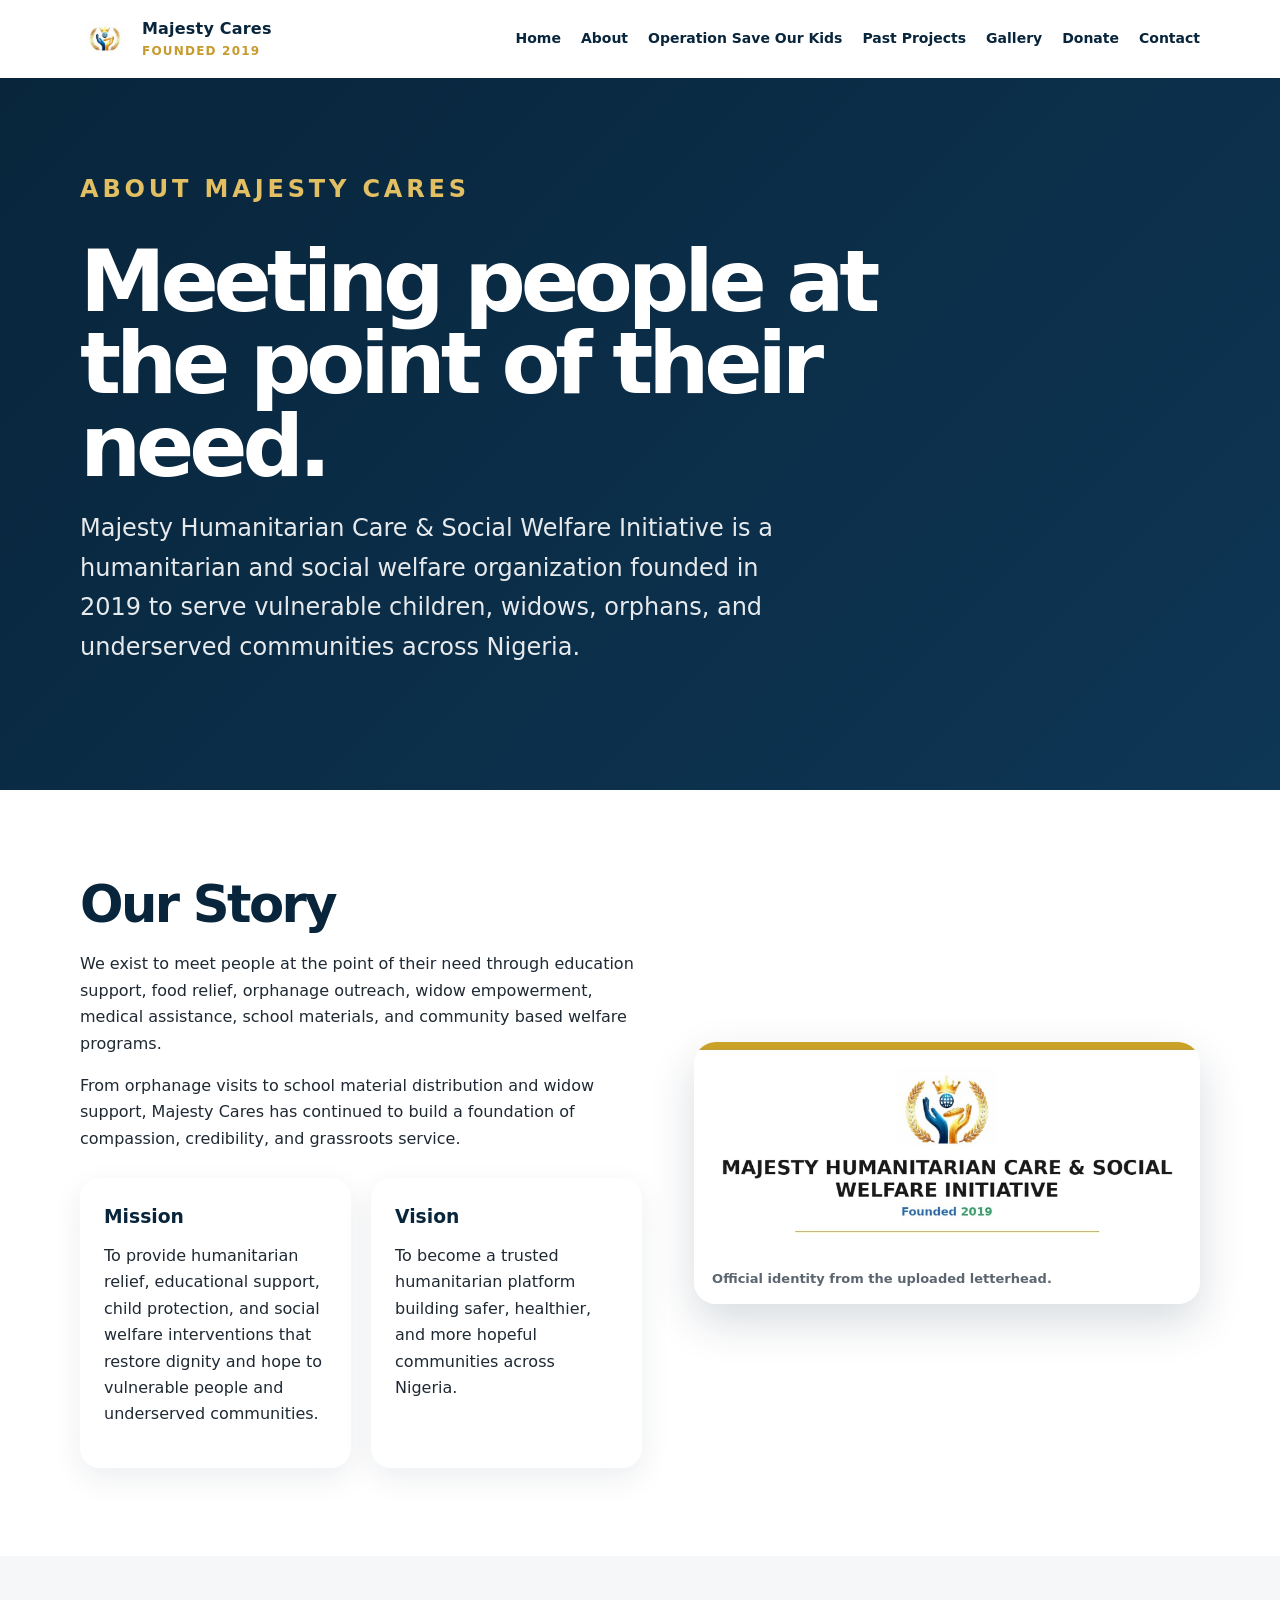
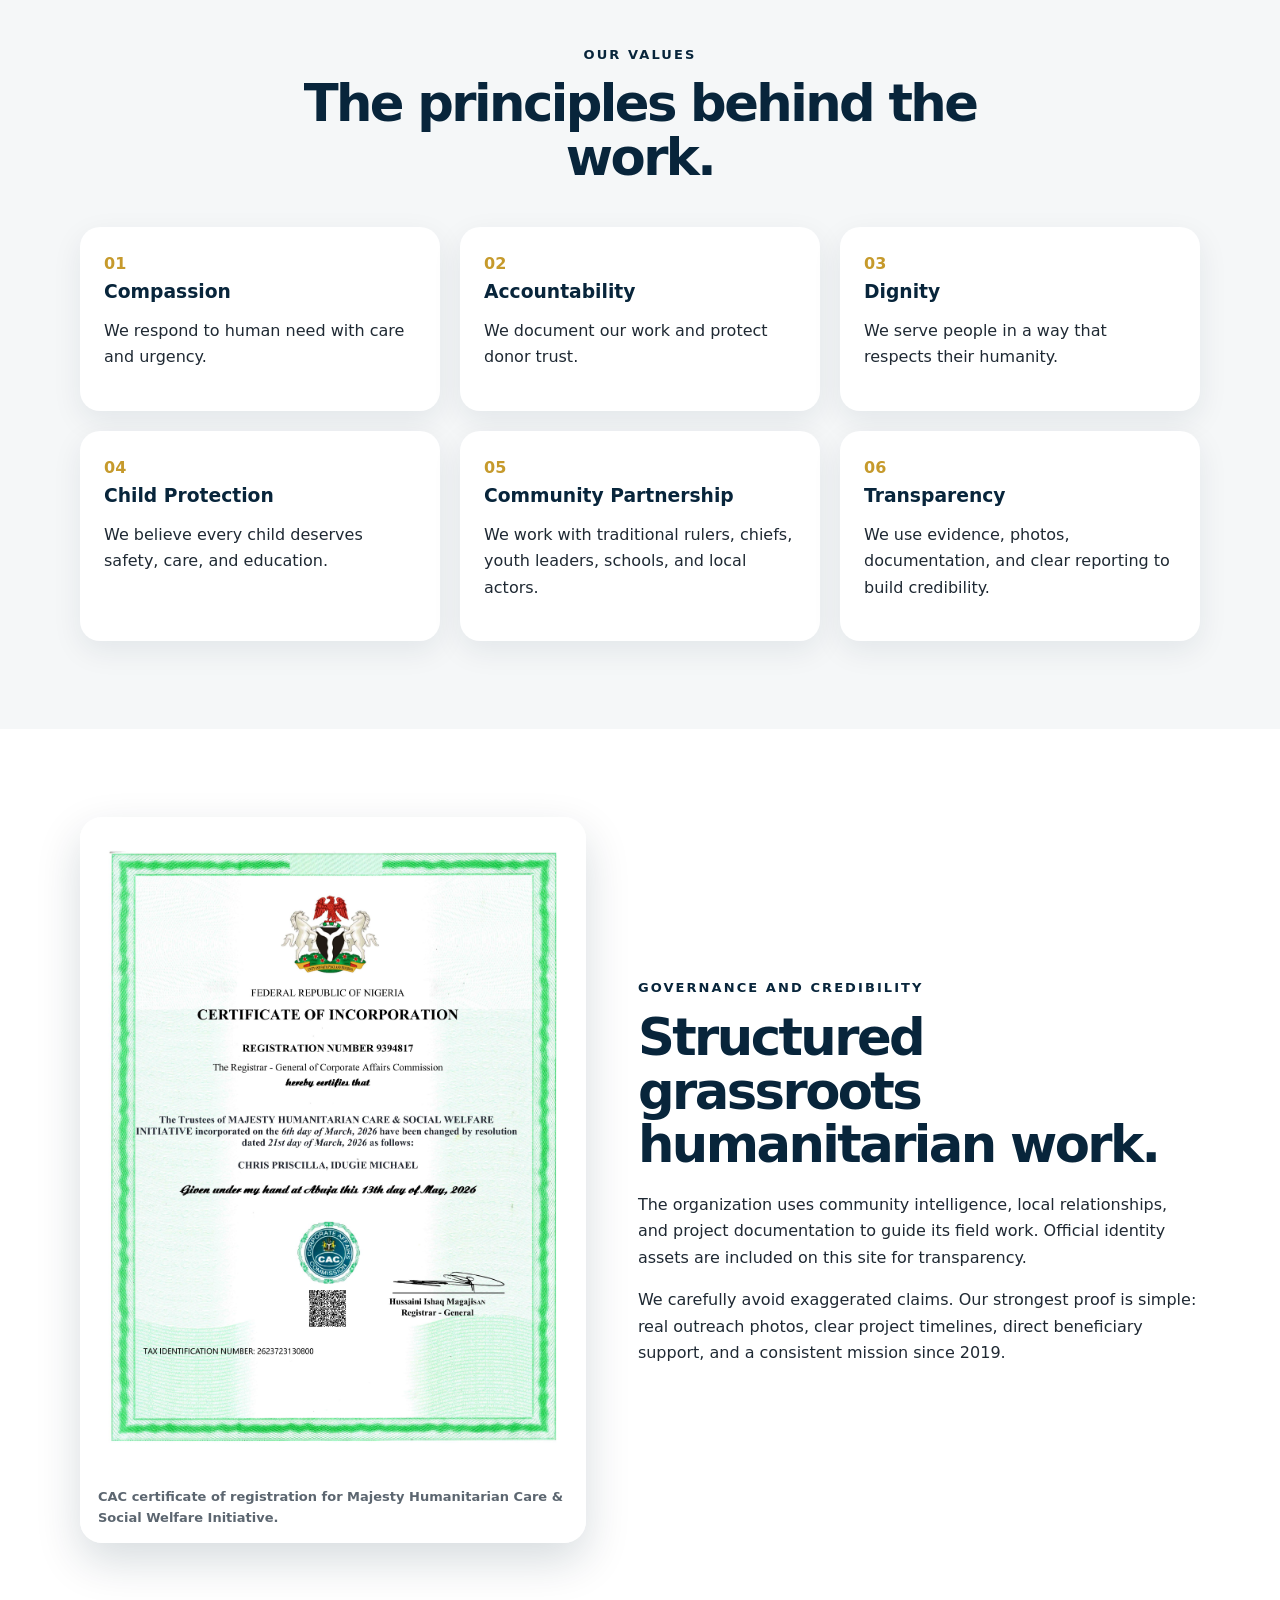
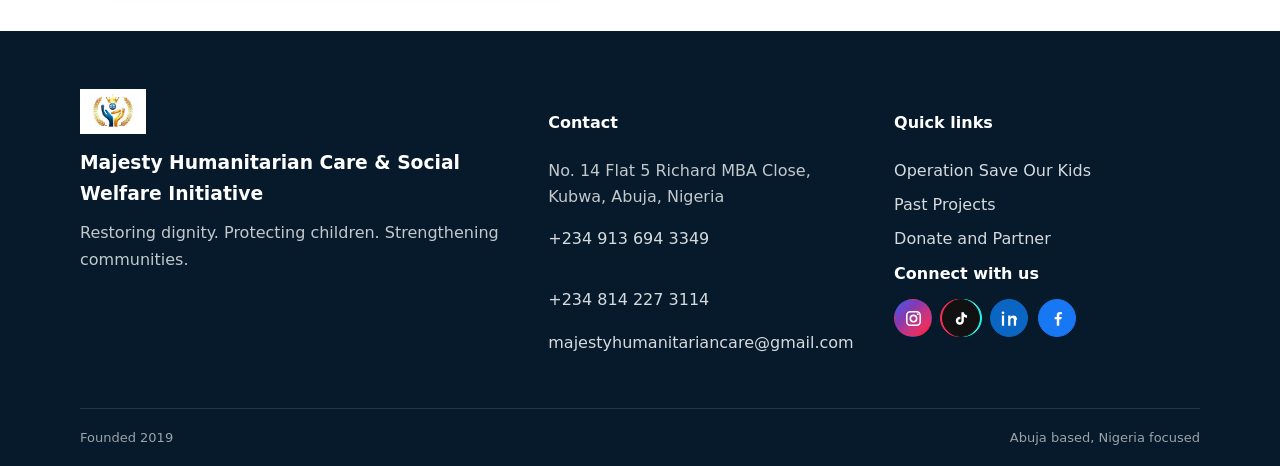
==== commit 9be87b1d: "Fix Instagram logo mark Use the standard outlined camera glyph with a lens and viewfinder dot instea" ====
--- a/about.html
+++ b/about.html
@@ -114,7 +114,7 @@
         <h4>Connect with us</h4>
         <div class="social-links" aria-label="Social media links">
           <a class="social-link instagram" href="https://www.instagram.com/majestycares" target="_blank" rel="noopener" aria-label="Instagram">
-            <svg viewBox="0 0 24 24" aria-hidden="true"><rect x="3" y="3" width="18" height="18" rx="5"></rect><circle cx="12" cy="12" r="4"></circle><circle cx="17.5" cy="6.5" r="1"></circle></svg>
+            <svg viewBox="0 0 24 24" aria-hidden="true"><rect x="3.5" y="3.5" width="17" height="17" rx="4.5" fill="none" stroke="currentColor" stroke-width="2"></rect><circle cx="12" cy="12" r="4" fill="none" stroke="currentColor" stroke-width="2"></circle><circle cx="17.5" cy="6.5" r="1.2" fill="currentColor" stroke="none"></circle></svg>
           </a>
           <a class="social-link tiktok" href="https://www.tiktok.com/@majestycares" target="_blank" rel="noopener" aria-label="TikTok">
             <svg viewBox="0 0 24 24" aria-hidden="true"><path d="M15 4c.4 2.2 1.7 3.6 4 3.8v3.1c-1.5 0-2.8-.4-4-1.2v5.2a5.1 5.1 0 1 1-4.4-5.1v3.2a2 2 0 1 0 1.3 1.9V4H15Z"></path></svg>
--- a/assets/css/styles.css
+++ b/assets/css/styles.css
@@ -28,3 +28,5 @@
 @media (max-width:680px){.hero h1,.page-hero h1{font-size:42px}.section{padding:62px 0}.news-grid,.project-preview-grid,.values-grid,.values-grid.small,.pillar-grid,.gallery-grid,.support-list,.photo-row,.photo-row.three{grid-template-columns:1fr}.area-grid{grid-template-columns:1fr 1fr}.impact-board{grid-template-columns:1fr}.footer-grid{grid-template-columns:1fr}.footer-bottom{display:block}.image-card img{height:320px}.gallery-grid img,.photo-row img{height:260px}.brand span{display:none}}
 
 .social-connect h4{margin:0 0 12px;color:#fff}.social-links{display:flex;align-items:center;gap:10px}.social-link{display:inline-flex!important;align-items:center;justify-content:center;width:38px;height:38px;margin:0!important;border:1px solid rgba(255,255,255,.24);border-radius:50%;background:rgba(255,255,255,.08);color:#fff!important;transition:transform .2s,background .2s,border-color .2s}.social-link:hover,.social-link:focus-visible{transform:translateY(-3px);background:var(--gold);border-color:var(--gold);color:#111!important}.social-link svg{width:19px;height:19px;fill:currentColor;stroke:currentColor;stroke-width:1.8}.social-link.linkedin svg,.social-link.facebook svg,.social-link.tiktok svg{stroke:none}.social-link:focus-visible{outline:3px solid var(--gold-2);outline-offset:3px}
+.contact-social{margin-top:24px}.contact-social h3{margin-bottom:12px}.contact-card .social-link{background:var(--navy);border-color:var(--navy);color:#fff!important}.contact-card .social-link:hover,.contact-card .social-link:focus-visible{background:var(--gold);border-color:var(--gold);color:#111!important}
+.social-link.instagram{background:linear-gradient(135deg,#405de6 0%,#833ab4 35%,#c13584 58%,#e1306c 76%,#fd1d1d 100%);border-color:transparent}.social-link.facebook{background:#1877f2;border-color:#1877f2}.social-link.linkedin{background:#0a66c2;border-color:#0a66c2}.social-link.tiktok{background:#111;border-color:#111;filter:drop-shadow(2px 0 0 #25f4ee) drop-shadow(-2px 0 0 #fe2c55)}.social-link.instagram:hover,.social-link.instagram:focus-visible,.social-link.facebook:hover,.social-link.facebook:focus-visible,.social-link.linkedin:hover,.social-link.linkedin:focus-visible{background:var(--gold);border-color:var(--gold);color:#111!important;filter:none}.social-link.tiktok:hover,.social-link.tiktok:focus-visible{background:#111;border-color:#fff;color:#fff!important;filter:drop-shadow(2px 0 0 #25f4ee) drop-shadow(-2px 0 0 #fe2c55)}
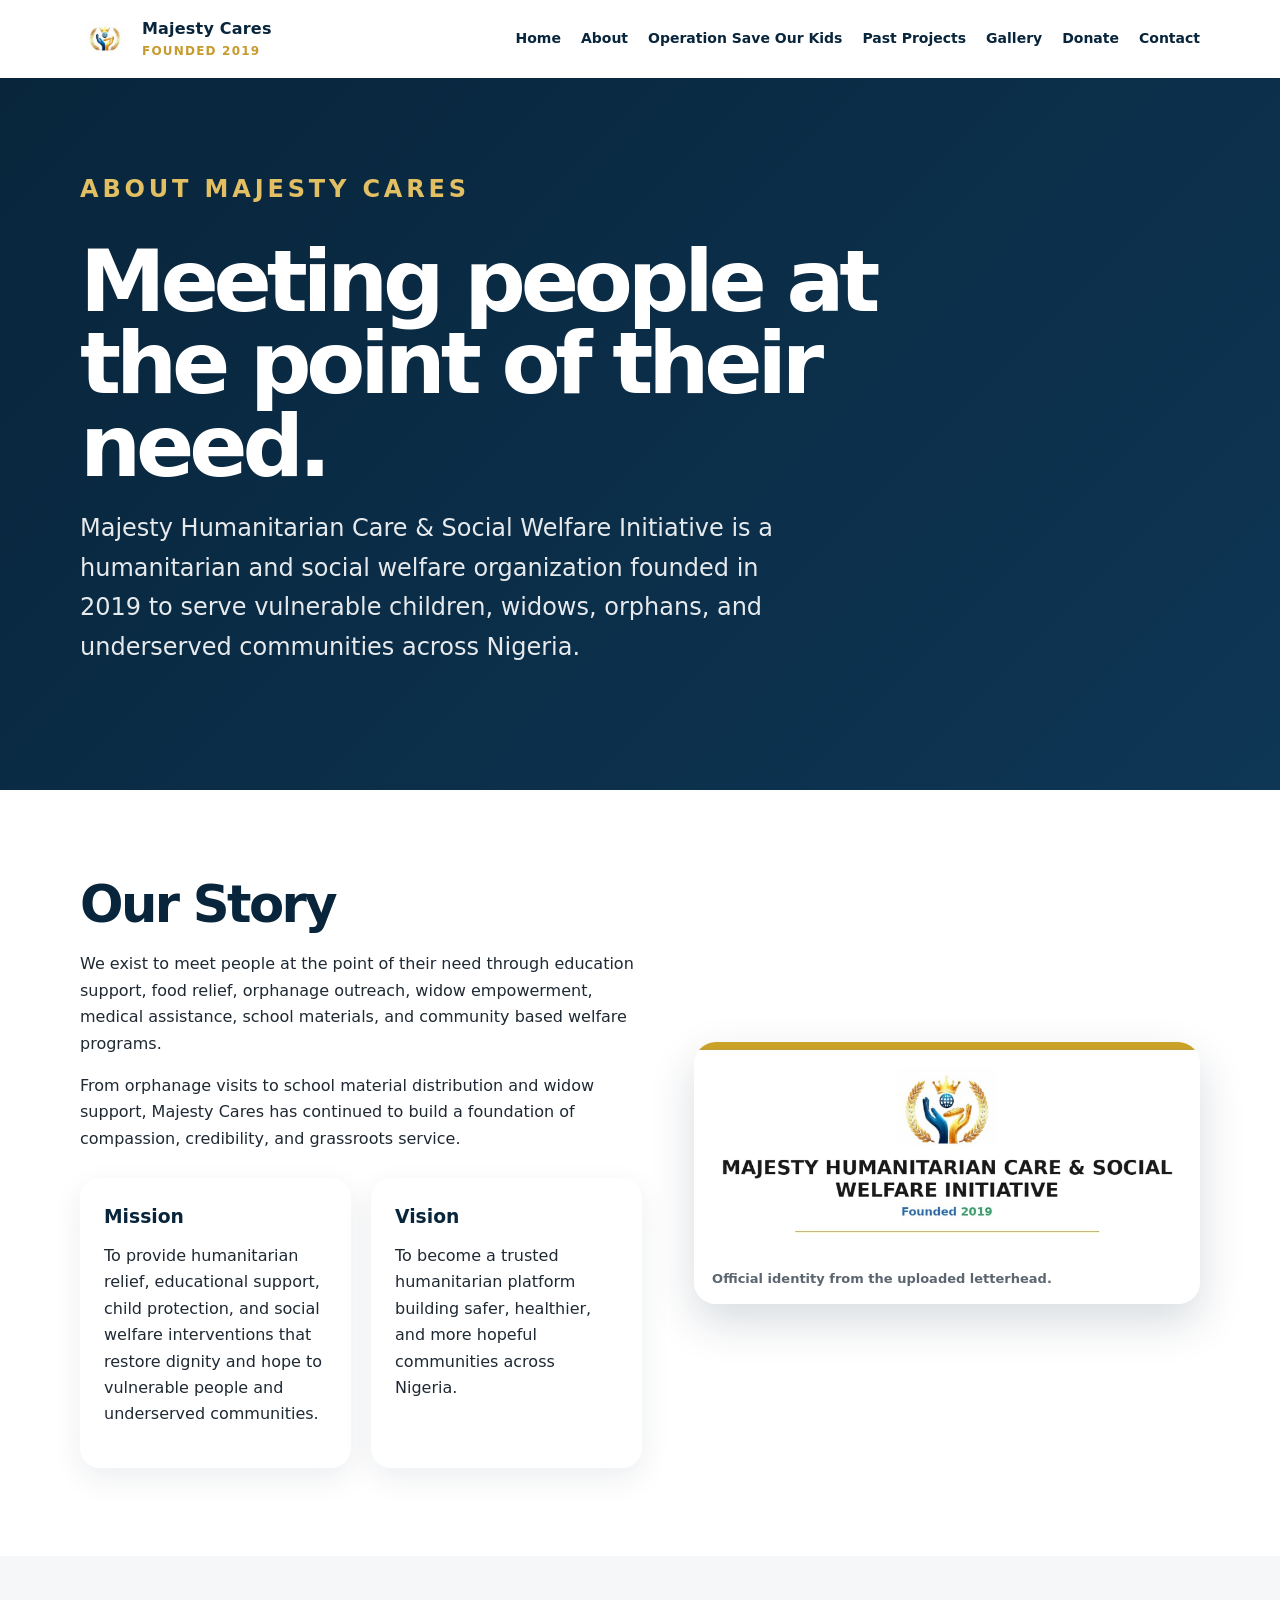
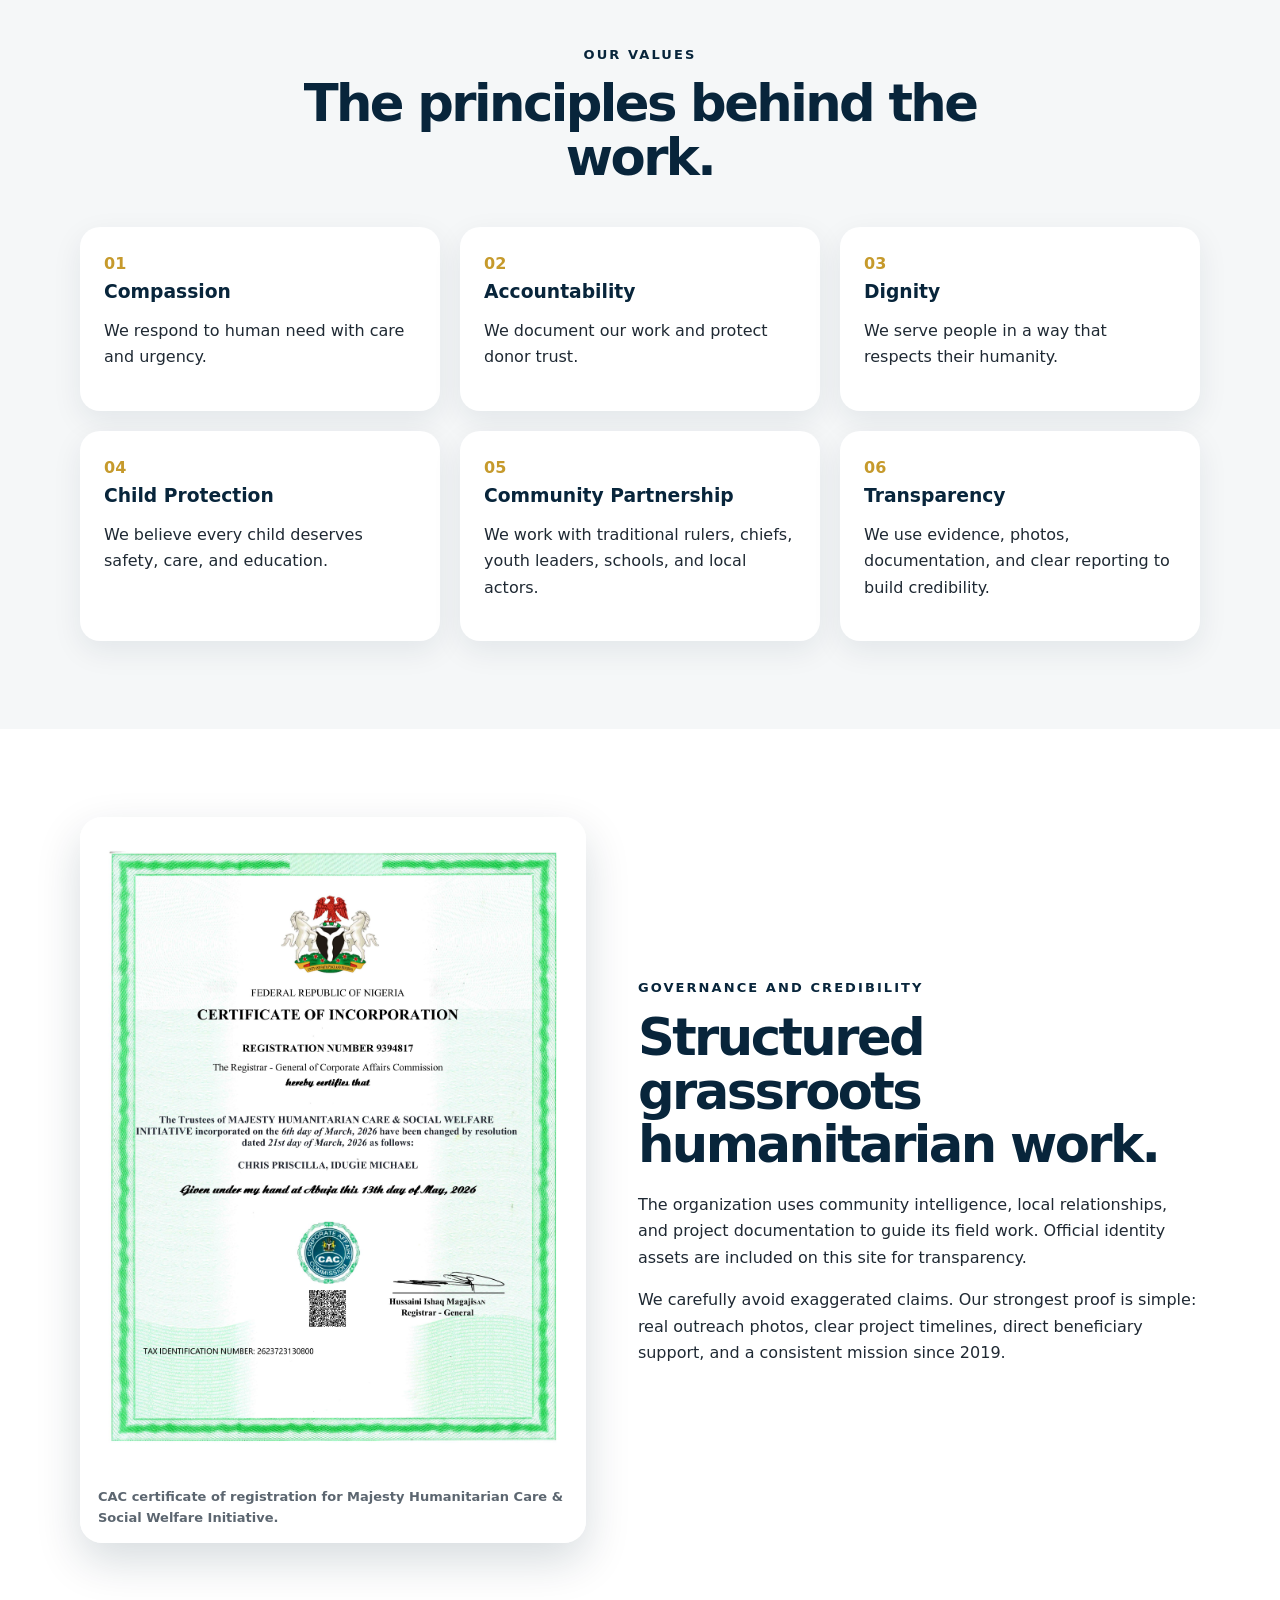
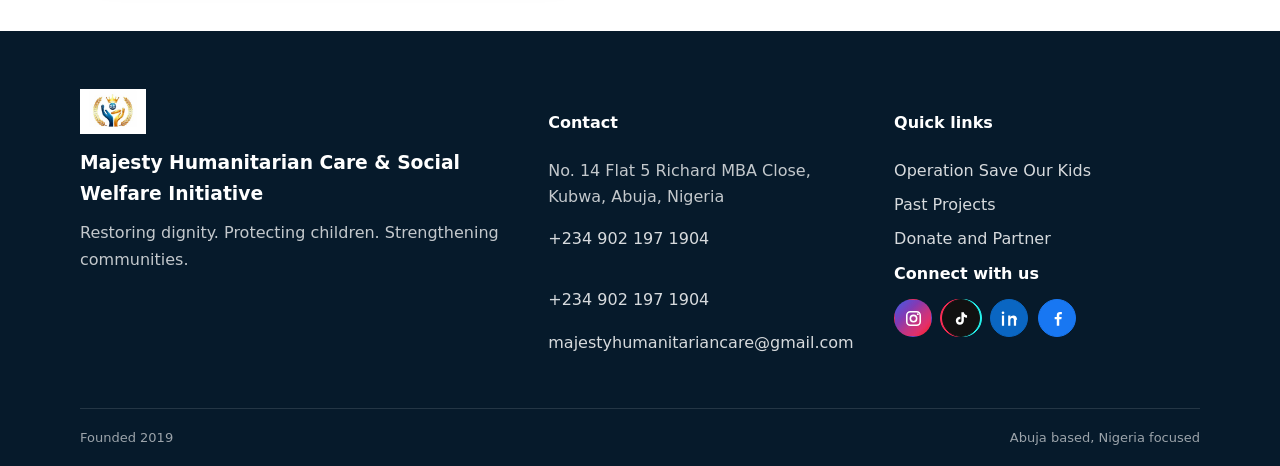
==== commit 5ccfe56a: "Update website contact phone number" ====
--- a/about.html
+++ b/about.html
@@ -102,7 +102,7 @@
     <div>
       <h4>Contact</h4>
       <p>No. 14 Flat 5 Richard MBA Close, Kubwa, Abuja, Nigeria</p>
-      <p><a href="tel:+2349136943349">+234 913 694 3349</a><br><a href="tel:+2348142273114">+234 814 227 3114</a></p>
+      <p><a href="tel:+2349021971904">+234 902 197 1904</a><br><a href="tel:+2349021971904">+234 902 197 1904</a></p>
       <p><a href="mailto:majestyhumanitariancare@gmail.com">majestyhumanitariancare@gmail.com</a></p>
     </div>
     <div>
--- a/assets/css/styles.css
+++ b/assets/css/styles.css
@@ -22,10 +22,10 @@
 .site-header{position:sticky;top:0;z-index:50;background:rgba(255,255,255,.94);backdrop-filter:blur(14px);box-shadow:0 1px 0 rgba(8,37,59,.08)}
 .header-inner{display:flex;align-items:center;justify-content:space-between;min-height:78px;gap:24px}.brand{display:flex;align-items:center;gap:12px}.brand img{width:50px;height:42px;object-fit:contain}.brand strong{display:block;color:var(--navy);letter-spacing:.2px}.brand small{display:block;color:var(--gold);font-size:12px;font-weight:700;text-transform:uppercase;letter-spacing:.1em}.main-nav{display:flex;align-items:center;gap:20px;font-weight:700;font-size:14px;color:var(--navy)}.main-nav a{position:relative}.main-nav a:after{content:"";position:absolute;left:0;bottom:-8px;width:0;height:2px;background:var(--gold);transition:.25s}.main-nav a:hover:after{width:100%}.nav-toggle{display:none;border:0;background:var(--navy);border-radius:10px;padding:10px;gap:4px;flex-direction:column}.nav-toggle span{width:24px;height:2px;background:#fff;display:block}
 .hero{position:relative;min-height:700px;display:grid;align-items:center;overflow:hidden;background:var(--navy);color:#fff}.hero-bg{position:absolute;inset:0}.hero-bg:after{content:"";position:absolute;inset:0;background:linear-gradient(90deg,rgba(8,37,59,.92),rgba(8,37,59,.62),rgba(8,37,59,.18))}.hero-bg img{width:100%;height:100%;object-fit:cover}.hero-content{position:relative;z-index:1;padding:90px 0}.eyebrow{font-size:13px;font-weight:900;text-transform:uppercase;letter-spacing:.16em;margin:0 0 12px}.eyebrow.gold{color:var(--gold-2)}.eyebrow.navy{color:var(--navy)}.hero h1,.page-hero h1{font-size:clamp(44px,7vw,86px);line-height:.96;margin:0 0 22px;letter-spacing:-.06em;max-width:850px}.lead,.page-hero p{font-size:clamp(18px,2.3vw,24px);max-width:720px;margin:0 0 30px;color:rgba(255,255,255,.9)}.hero-actions{display:flex;flex-wrap:wrap;gap:14px;align-items:center}.btn{display:inline-flex;align-items:center;justify-content:center;border-radius:999px;padding:14px 22px;font-weight:900;border:2px solid transparent;transition:.2s;cursor:pointer}.btn:hover{transform:translateY(-2px)}.btn-primary{background:var(--gold);color:#111}.btn-secondary{background:var(--navy);color:#fff}.btn-light{background:#fff;color:var(--navy)}.btn-outline{border-color:rgba(255,255,255,.65);color:#fff}.credibility-strip{margin-top:34px;display:flex;flex-wrap:wrap;gap:10px}.credibility-strip span{background:rgba(255,255,255,.13);border:1px solid rgba(255,255,255,.23);border-radius:999px;padding:9px 13px;font-weight:800;font-size:13px}
-.section{padding:88px 0}.muted{background:var(--soft)}.split-grid{display:grid;grid-template-columns:1fr .9fr;gap:52px;align-items:center}.split-grid.reverse{grid-template-columns:.9fr 1fr}h2{font-size:clamp(32px,4vw,54px);line-height:1.05;letter-spacing:-.05em;color:var(--navy);margin:0 0 20px}h3{margin:0 0 10px;color:var(--navy)}p{margin:0 0 16px}.large-text{font-size:24px;color:var(--navy);font-weight:700}.text-link{color:var(--gold);font-weight:900}.image-card{background:#fff;border-radius:var(--radius);overflow:hidden;box-shadow:var(--shadow)}.image-card img{width:100%;height:440px;object-fit:cover}.official-card img{height:auto;object-fit:contain;background:#fff}.image-caption{padding:14px 18px;background:#fff;color:var(--muted);font-size:13px;font-weight:700}.section-heading{margin-bottom:34px}.section-heading.centered{max-width:800px;margin:0 auto 42px}.crisis-section{background:linear-gradient(135deg,var(--navy),#0a1b2a);color:#fff}.crisis-section h2,.crisis-section h3{color:#fff}.crisis-section p{color:rgba(255,255,255,.82)}.news-grid{display:grid;grid-template-columns:repeat(3,1fr);gap:18px}.news-card{background:rgba(255,255,255,.08);border:1px solid rgba(255,255,255,.16);border-radius:20px;padding:24px;min-height:220px}.news-card span{color:var(--gold-2);font-weight:900;text-transform:uppercase;font-size:12px;letter-spacing:.12em}.news-card p{margin-bottom:0}.osok-highlight{background:var(--cream)}.callout-panel{background:var(--navy);color:#fff;border-radius:var(--radius);padding:42px;box-shadow:var(--shadow)}.callout-panel h2{color:#fff}.mini-list{display:flex;gap:10px;flex-wrap:wrap;margin:24px 0}.mini-list span{background:rgba(255,255,255,.12);border:1px solid rgba(255,255,255,.18);padding:8px 12px;border-radius:999px;font-weight:800;font-size:13px}.impact-board{display:grid;grid-template-columns:1fr 1fr;gap:16px}.impact-board div{background:#fff;border-radius:20px;padding:30px;box-shadow:var(--shadow)}.impact-board strong{display:block;font-size:44px;color:var(--gold);line-height:1}.impact-board span{font-weight:800;color:var(--navy)}.project-preview-grid{display:grid;grid-template-columns:repeat(3,1fr);gap:22px}.project-card{background:#fff;border-radius:var(--radius);overflow:hidden;box-shadow:var(--shadow)}.project-card img{height:250px;width:100%;object-fit:cover}.project-card div{padding:20px}.project-card span{color:var(--gold);font-weight:900;font-size:13px;text-transform:uppercase}.center-action{text-align:center;margin-top:34px}.donate-strip{background:var(--navy);color:#fff}.donate-strip h2{color:#fff}.donate-grid{display:grid;grid-template-columns:1.2fr .8fr;gap:40px;align-items:center}.donate-grid.big{align-items:start}.bank-card{background:#fff;color:var(--text);border-radius:var(--radius);padding:30px;box-shadow:var(--shadow)}.bank-card h2,.bank-card h3{color:var(--navy)}.copy-btn{border:0;background:var(--gold);color:#111;font-weight:900;border-radius:999px;padding:12px 18px;cursor:pointer}.small-note{font-size:13px;color:var(--muted);margin-top:18px}.sticky-card{position:sticky;top:100px}
+.section{padding:88px 0}.muted{background:var(--soft)}.split-grid{display:grid;grid-template-columns:1fr .9fr;gap:52px;align-items:center}.split-grid.reverse{grid-template-columns:.9fr 1fr}h2{font-size:clamp(32px,4vw,54px);line-height:1.05;letter-spacing:-.05em;color:var(--navy);margin:0 0 20px}h3{margin:0 0 10px;color:var(--navy)}p{margin:0 0 16px}.large-text{font-size:24px;color:var(--navy);font-weight:700}.text-link{color:var(--gold);font-weight:900}.image-card{background:#fff;border-radius:var(--radius);overflow:hidden;box-shadow:var(--shadow)}.image-card img{width:100%;height:440px;object-fit:cover}.official-card img{height:auto;object-fit:contain;background:#fff}.image-caption{padding:14px 18px;background:#fff;color:var(--muted);font-size:13px;font-weight:700}.upcoming-outreach{background:linear-gradient(135deg,var(--cream),#fff)}.outreach-grid{display:grid;grid-template-columns:.82fr 1.18fr;gap:58px;align-items:center}.outreach-poster{background:#fff}.outreach-poster img{height:auto;aspect-ratio:1/1;object-fit:cover}.outreach-copy h2{font-size:clamp(40px,5vw,70px);margin-bottom:12px}.event-facts{display:grid;grid-template-columns:1fr 1fr;gap:12px;margin:28px 0}.event-facts div{background:#fff;border-left:4px solid var(--gold);border-radius:14px;padding:14px 16px;box-shadow:0 10px 26px rgba(8,37,59,.07)}.event-facts div:last-child{grid-column:1/-1}.event-facts span{display:block;color:var(--green);font-size:11px;font-weight:900;letter-spacing:.12em;text-transform:uppercase}.event-facts strong{display:block;color:var(--navy);font-size:16px;line-height:1.3}.support-chips{display:flex;flex-wrap:wrap;gap:10px;margin:24px 0}.support-chips span{background:var(--navy);color:#fff;border-radius:999px;padding:9px 13px;font-size:13px;font-weight:800}.outreach-actions{display:flex;flex-wrap:wrap;gap:12px;margin-top:26px}.btn-outline-navy{border:2px solid var(--navy);color:var(--navy)}.outreach-contact{font-size:14px;color:var(--muted);margin-top:18px}.outreach-contact a{color:var(--navy);font-weight:900}.section-heading{margin-bottom:34px}.section-heading.centered{max-width:800px;margin:0 auto 42px}.crisis-section{background:linear-gradient(135deg,var(--navy),#0a1b2a);color:#fff}.crisis-section h2,.crisis-section h3{color:#fff}.crisis-section p{color:rgba(255,255,255,.82)}.news-grid{display:grid;grid-template-columns:repeat(3,1fr);gap:18px}.news-card{background:rgba(255,255,255,.08);border:1px solid rgba(255,255,255,.16);border-radius:20px;padding:24px;min-height:220px}.news-card span{color:var(--gold-2);font-weight:900;text-transform:uppercase;font-size:12px;letter-spacing:.12em}.news-card p{margin-bottom:0}.osok-highlight{background:var(--cream)}.callout-panel{background:var(--navy);color:#fff;border-radius:var(--radius);padding:42px;box-shadow:var(--shadow)}.callout-panel h2{color:#fff}.mini-list{display:flex;gap:10px;flex-wrap:wrap;margin:24px 0}.mini-list span{background:rgba(255,255,255,.12);border:1px solid rgba(255,255,255,.18);padding:8px 12px;border-radius:999px;font-weight:800;font-size:13px}.impact-board{display:grid;grid-template-columns:1fr 1fr;gap:16px}.impact-board div{background:#fff;border-radius:20px;padding:30px;box-shadow:var(--shadow)}.impact-board strong{display:block;font-size:44px;color:var(--gold);line-height:1}.impact-board span{font-weight:800;color:var(--navy)}.project-preview-grid{display:grid;grid-template-columns:repeat(3,1fr);gap:22px}.project-card{background:#fff;border-radius:var(--radius);overflow:hidden;box-shadow:var(--shadow)}.project-card img{height:250px;width:100%;object-fit:cover}.project-card div{padding:20px}.project-card span{color:var(--gold);font-weight:900;font-size:13px;text-transform:uppercase}.center-action{text-align:center;margin-top:34px}.donate-strip{background:var(--navy);color:#fff}.donate-strip h2{color:#fff}.donate-grid{display:grid;grid-template-columns:1.2fr .8fr;gap:40px;align-items:center}.donate-grid.big{align-items:start}.bank-card{background:#fff;color:var(--text);border-radius:var(--radius);padding:30px;box-shadow:var(--shadow)}.bank-card h2,.bank-card h3{color:var(--navy)}.copy-btn{border:0;background:var(--gold);color:#111;font-weight:900;border-radius:999px;padding:12px 18px;cursor:pointer}.small-note{font-size:13px;color:var(--muted);margin-top:18px}.sticky-card{position:sticky;top:100px}
 .page-hero{background:linear-gradient(135deg,var(--navy),var(--navy-2));color:#fff;padding:110px 0}.page-hero.compact{padding:92px 0}.page-hero.operation-hero{background:linear-gradient(rgba(8,37,59,.82),rgba(8,37,59,.82)),url('../images/hero-school-outreach.webp') center/cover}.values-grid{display:grid;grid-template-columns:repeat(3,1fr);gap:20px}.values-grid.small{grid-template-columns:1fr 1fr;margin-top:26px}.values-grid div{background:#fff;border-radius:20px;padding:24px;box-shadow:0 10px 30px rgba(8,37,59,.08)}.values-grid span{color:var(--gold);font-weight:900}.area-grid{display:grid;grid-template-columns:repeat(6,1fr);gap:16px}.area-grid div{background:#fff;border-radius:18px;padding:24px;text-align:center;box-shadow:0 10px 28px rgba(8,37,59,.08)}.area-grid h3{font-size:18px}.area-grid p{margin:0;color:var(--gold);font-weight:900}.pillar-grid{display:grid;grid-template-columns:repeat(4,1fr);gap:18px}.pillar-card{background:#fff;border-radius:22px;padding:26px;box-shadow:var(--shadow)}.pillar-card span{color:var(--gold);font-weight:900}.pillar-card ul{padding-left:18px;margin-bottom:0}.news-stack{display:grid;gap:14px}.news-stack a{display:block;background:rgba(255,255,255,.08);border:1px solid rgba(255,255,255,.16);border-radius:18px;padding:20px;font-weight:900}.timeline-section{background:#fff}.timeline-item{display:grid;grid-template-columns:220px 1fr;gap:34px;padding:36px 0;border-bottom:1px solid #e5e8eb}.timeline-date{color:var(--gold);font-weight:900}.photo-row{display:grid;grid-template-columns:1fr 1fr;gap:16px;margin-top:20px}.photo-row.three{grid-template-columns:repeat(3,1fr)}.photo-row img{height:280px;width:100%;object-fit:cover;border-radius:18px}.check-list{display:grid;grid-template-columns:1fr 1fr;gap:8px 22px;padding-left:18px}.gallery-filters{display:flex;flex-wrap:wrap;gap:10px;margin-bottom:28px}.gallery-filters button{border:1px solid #d8dde3;background:#fff;border-radius:999px;padding:10px 16px;font-weight:900;cursor:pointer}.gallery-filters .active{background:var(--navy);color:#fff;border-color:var(--navy)}.gallery-grid{display:grid;grid-template-columns:repeat(3,1fr);gap:18px}.gallery-grid figure{margin:0;background:#fff;border-radius:18px;overflow:hidden;box-shadow:0 10px 28px rgba(8,37,59,.1)}.gallery-grid img{height:310px;width:100%;object-fit:cover}.gallery-grid figcaption{padding:13px 15px;font-weight:800;color:var(--navy)}.support-list{display:grid;grid-template-columns:1fr 1fr;gap:12px}.support-list div{background:var(--soft);border-radius:14px;padding:15px;font-weight:800;color:var(--navy)}.contact-grid{display:grid;grid-template-columns:1fr .8fr;gap:40px;align-items:center}.contact-card{background:var(--cream);border-radius:var(--radius);padding:36px;box-shadow:var(--shadow)}.contact-card a{color:var(--navy);font-weight:900}.footer-logo{width:66px;margin-bottom:14px}.site-footer{background:#061a2b;color:#fff;padding:58px 0 18px}.footer-grid{display:grid;grid-template-columns:1.4fr 1fr 1fr;gap:40px}.site-footer h3,.site-footer h4{color:#fff}.site-footer p{color:rgba(255,255,255,.76)}.site-footer a{display:block;color:rgba(255,255,255,.84);margin:0 0 8px}.footer-bottom{border-top:1px solid rgba(255,255,255,.12);margin-top:36px;padding-top:18px;display:flex;justify-content:space-between;color:rgba(255,255,255,.6);font-size:13px}
 @media (max-width:980px){.nav-toggle{display:flex}.main-nav{position:absolute;top:78px;left:0;right:0;background:#fff;display:none;flex-direction:column;align-items:flex-start;padding:24px 5vw;box-shadow:0 18px 30px rgba(8,37,59,.12)}.main-nav.open{display:flex}.split-grid,.split-grid.reverse,.donate-grid,.contact-grid{grid-template-columns:1fr}.news-grid,.project-preview-grid,.values-grid,.pillar-grid,.gallery-grid{grid-template-columns:1fr 1fr}.area-grid{grid-template-columns:repeat(3,1fr)}.timeline-item{grid-template-columns:1fr}.hero{min-height:640px}}
-@media (max-width:680px){.hero h1,.page-hero h1{font-size:42px}.section{padding:62px 0}.news-grid,.project-preview-grid,.values-grid,.values-grid.small,.pillar-grid,.gallery-grid,.support-list,.photo-row,.photo-row.three{grid-template-columns:1fr}.area-grid{grid-template-columns:1fr 1fr}.impact-board{grid-template-columns:1fr}.footer-grid{grid-template-columns:1fr}.footer-bottom{display:block}.image-card img{height:320px}.gallery-grid img,.photo-row img{height:260px}.brand span{display:none}}
+@media (max-width:680px){.hero h1,.page-hero h1{font-size:42px}.section{padding:62px 0}.news-grid,.project-preview-grid,.values-grid,.values-grid.small,.pillar-grid,.gallery-grid,.support-list,.photo-row,.photo-row.three{grid-template-columns:1fr}.area-grid{grid-template-columns:1fr 1fr}.impact-board{grid-template-columns:1fr}.footer-grid{grid-template-columns:1fr}.footer-bottom{display:block}.image-card img{height:320px}.gallery-grid img,.photo-row img{height:260px}.outreach-grid{grid-template-columns:1fr;gap:30px}.event-facts{grid-template-columns:1fr}.event-facts div:last-child{grid-column:auto}.outreach-copy h2{font-size:48px}.brand span{display:none}}
 
 .social-connect h4{margin:0 0 12px;color:#fff}.social-links{display:flex;align-items:center;gap:10px}.social-link{display:inline-flex!important;align-items:center;justify-content:center;width:38px;height:38px;margin:0!important;border:1px solid rgba(255,255,255,.24);border-radius:50%;background:rgba(255,255,255,.08);color:#fff!important;transition:transform .2s,background .2s,border-color .2s}.social-link:hover,.social-link:focus-visible{transform:translateY(-3px);background:var(--gold);border-color:var(--gold);color:#111!important}.social-link svg{width:19px;height:19px;fill:currentColor;stroke:currentColor;stroke-width:1.8}.social-link.linkedin svg,.social-link.facebook svg,.social-link.tiktok svg{stroke:none}.social-link:focus-visible{outline:3px solid var(--gold-2);outline-offset:3px}
 .contact-social{margin-top:24px}.contact-social h3{margin-bottom:12px}.contact-card .social-link{background:var(--navy);border-color:var(--navy);color:#fff!important}.contact-card .social-link:hover,.contact-card .social-link:focus-visible{background:var(--gold);border-color:var(--gold);color:#111!important}
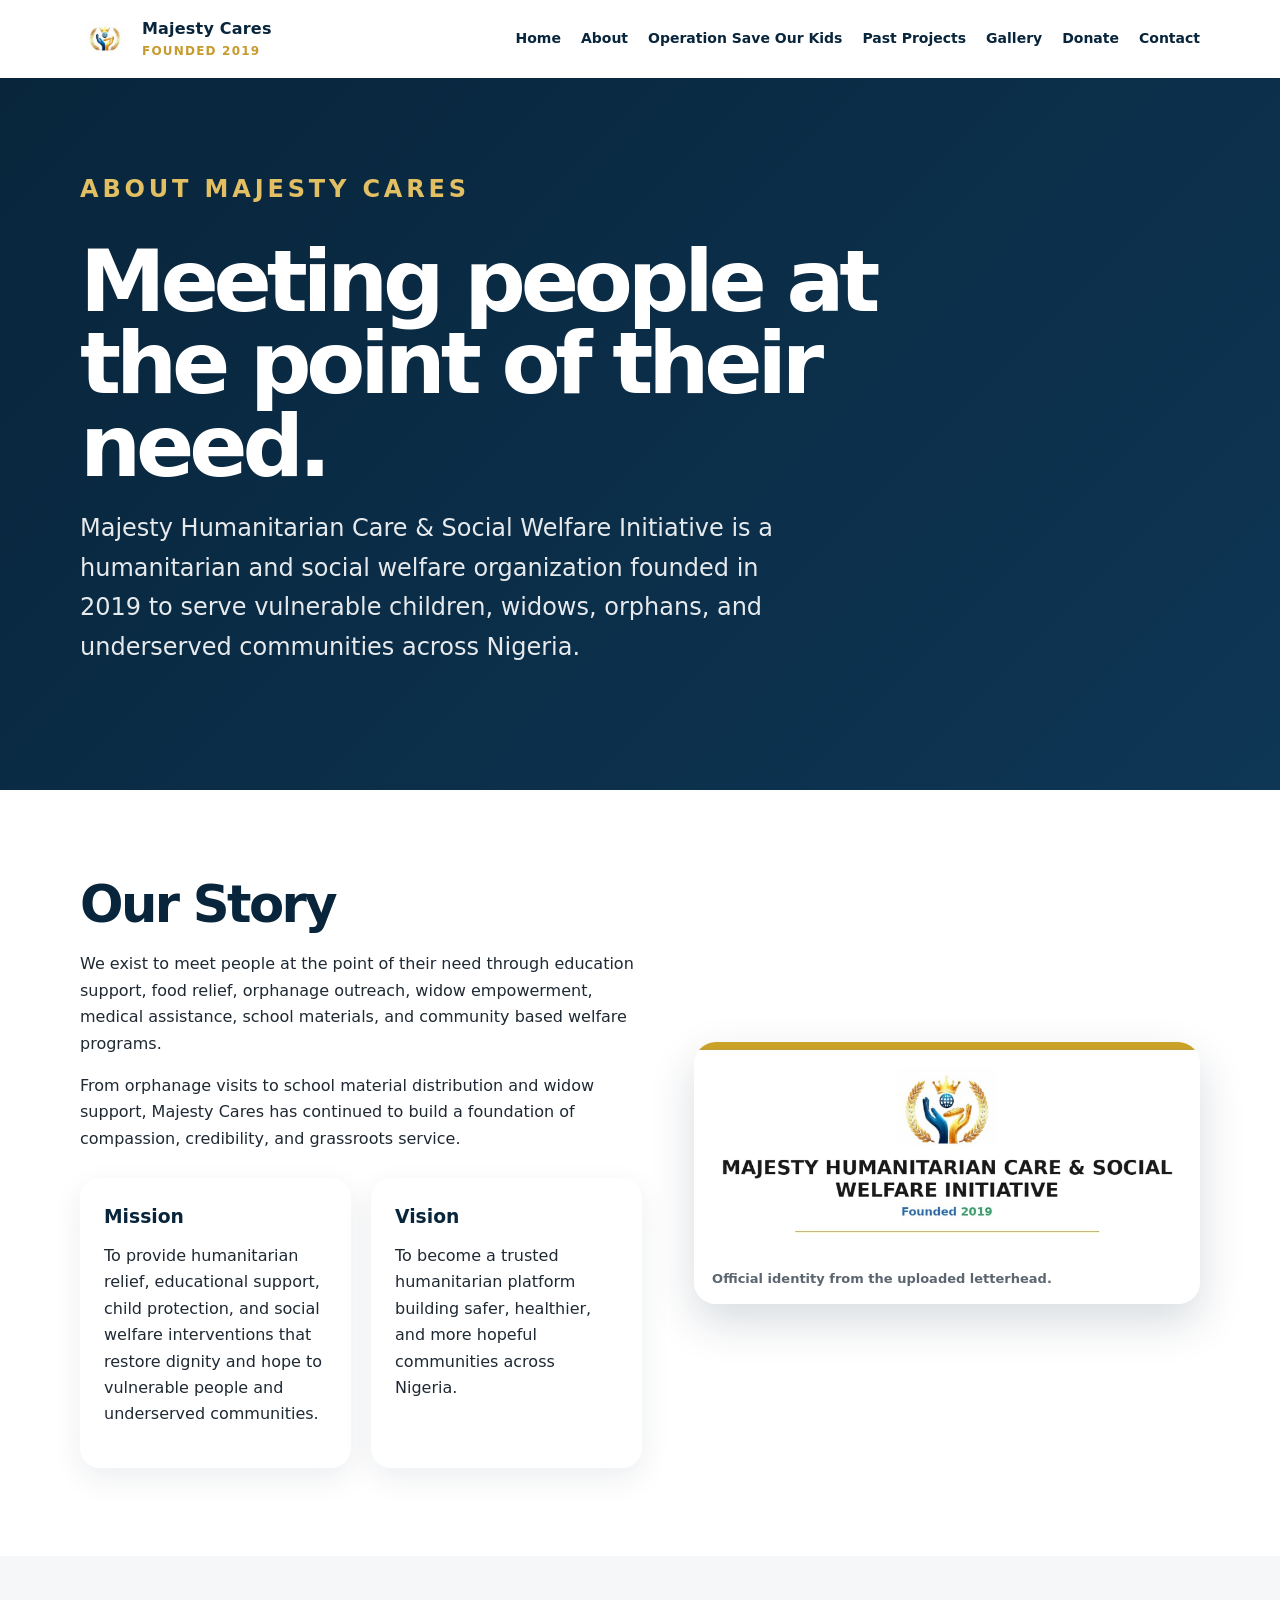
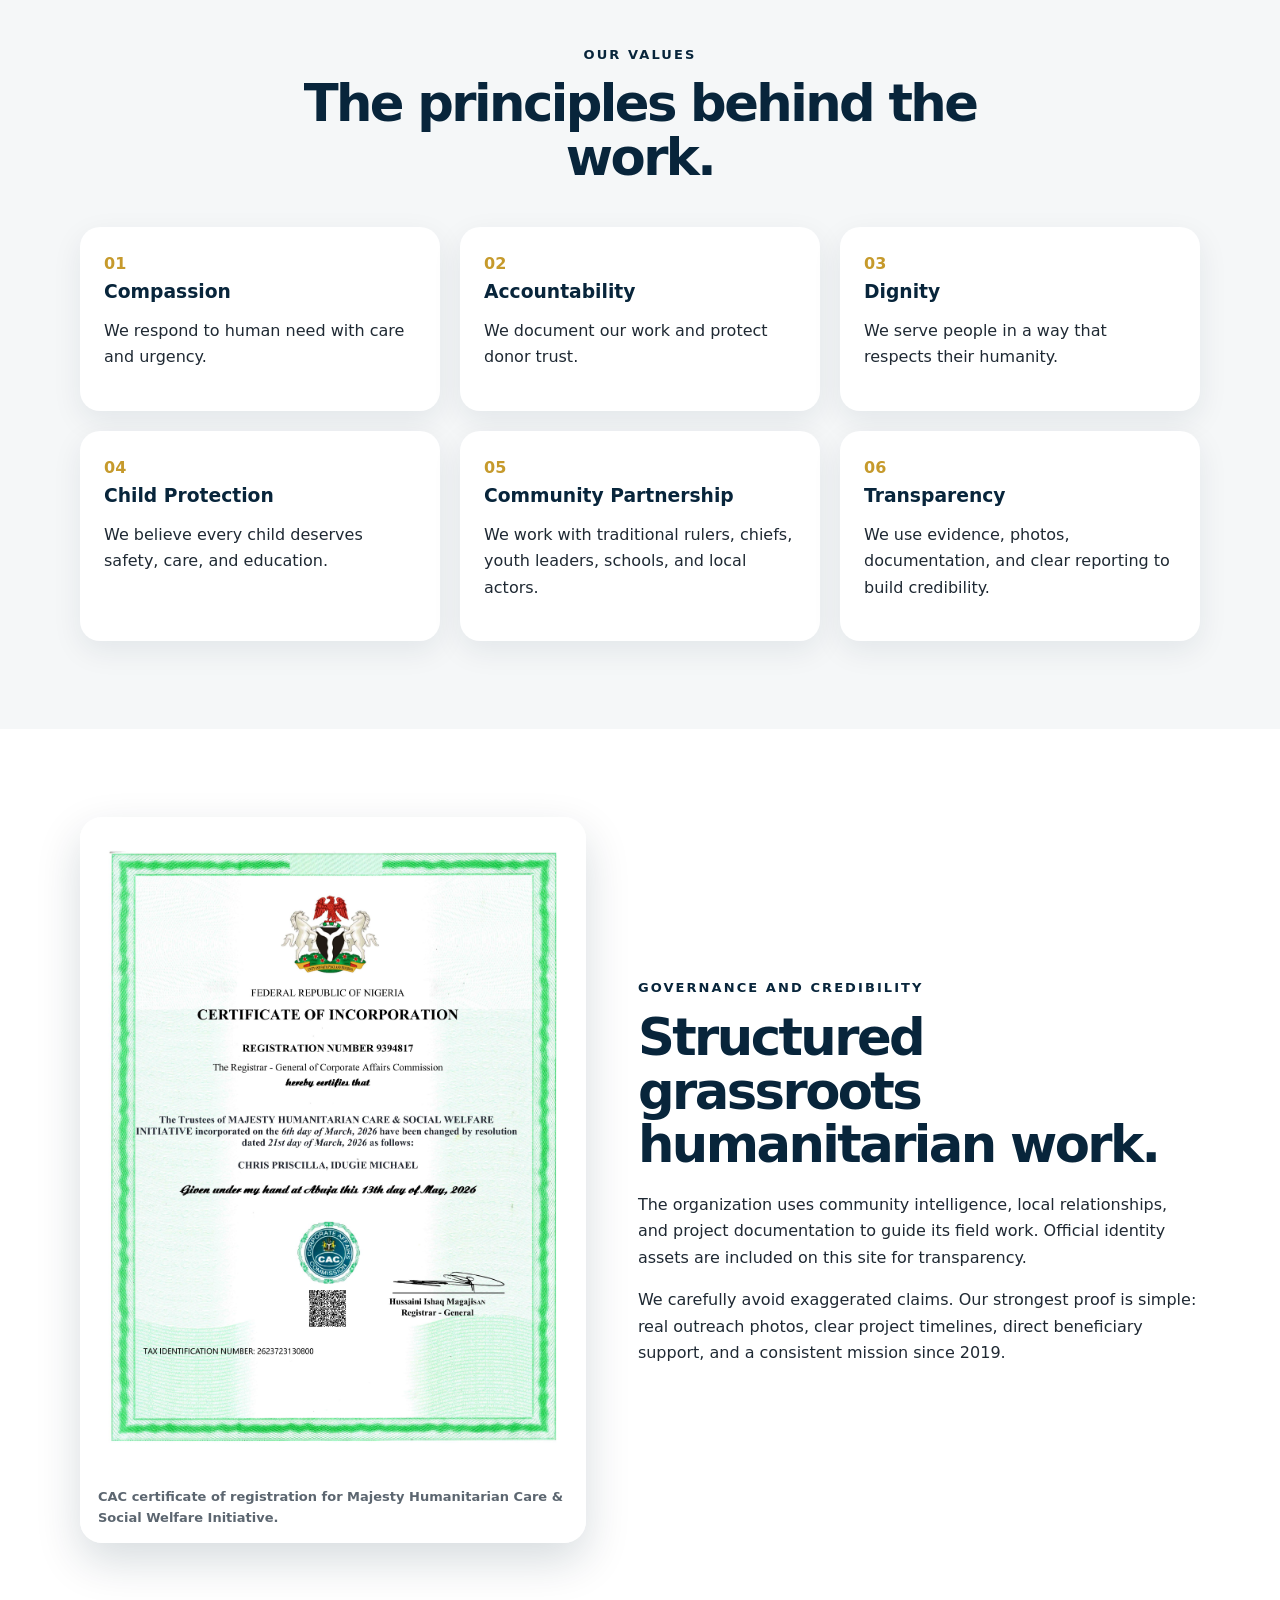
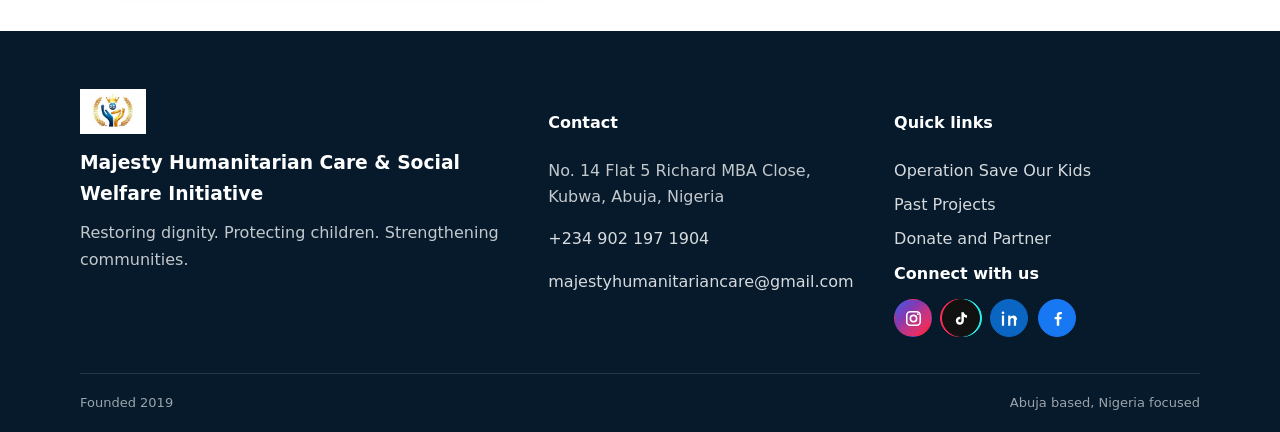
==== commit afb6e27b: "Show one contact phone number per block" ====
--- a/about.html
+++ b/about.html
@@ -102,7 +102,7 @@
     <div>
       <h4>Contact</h4>
       <p>No. 14 Flat 5 Richard MBA Close, Kubwa, Abuja, Nigeria</p>
-      <p><a href="tel:+2349021971904">+234 902 197 1904</a><br><a href="tel:+2349021971904">+234 902 197 1904</a></p>
+      <p><a href="tel:+2349021971904">+234 902 197 1904</a></p>
       <p><a href="mailto:majestyhumanitariancare@gmail.com">majestyhumanitariancare@gmail.com</a></p>
     </div>
     <div>
